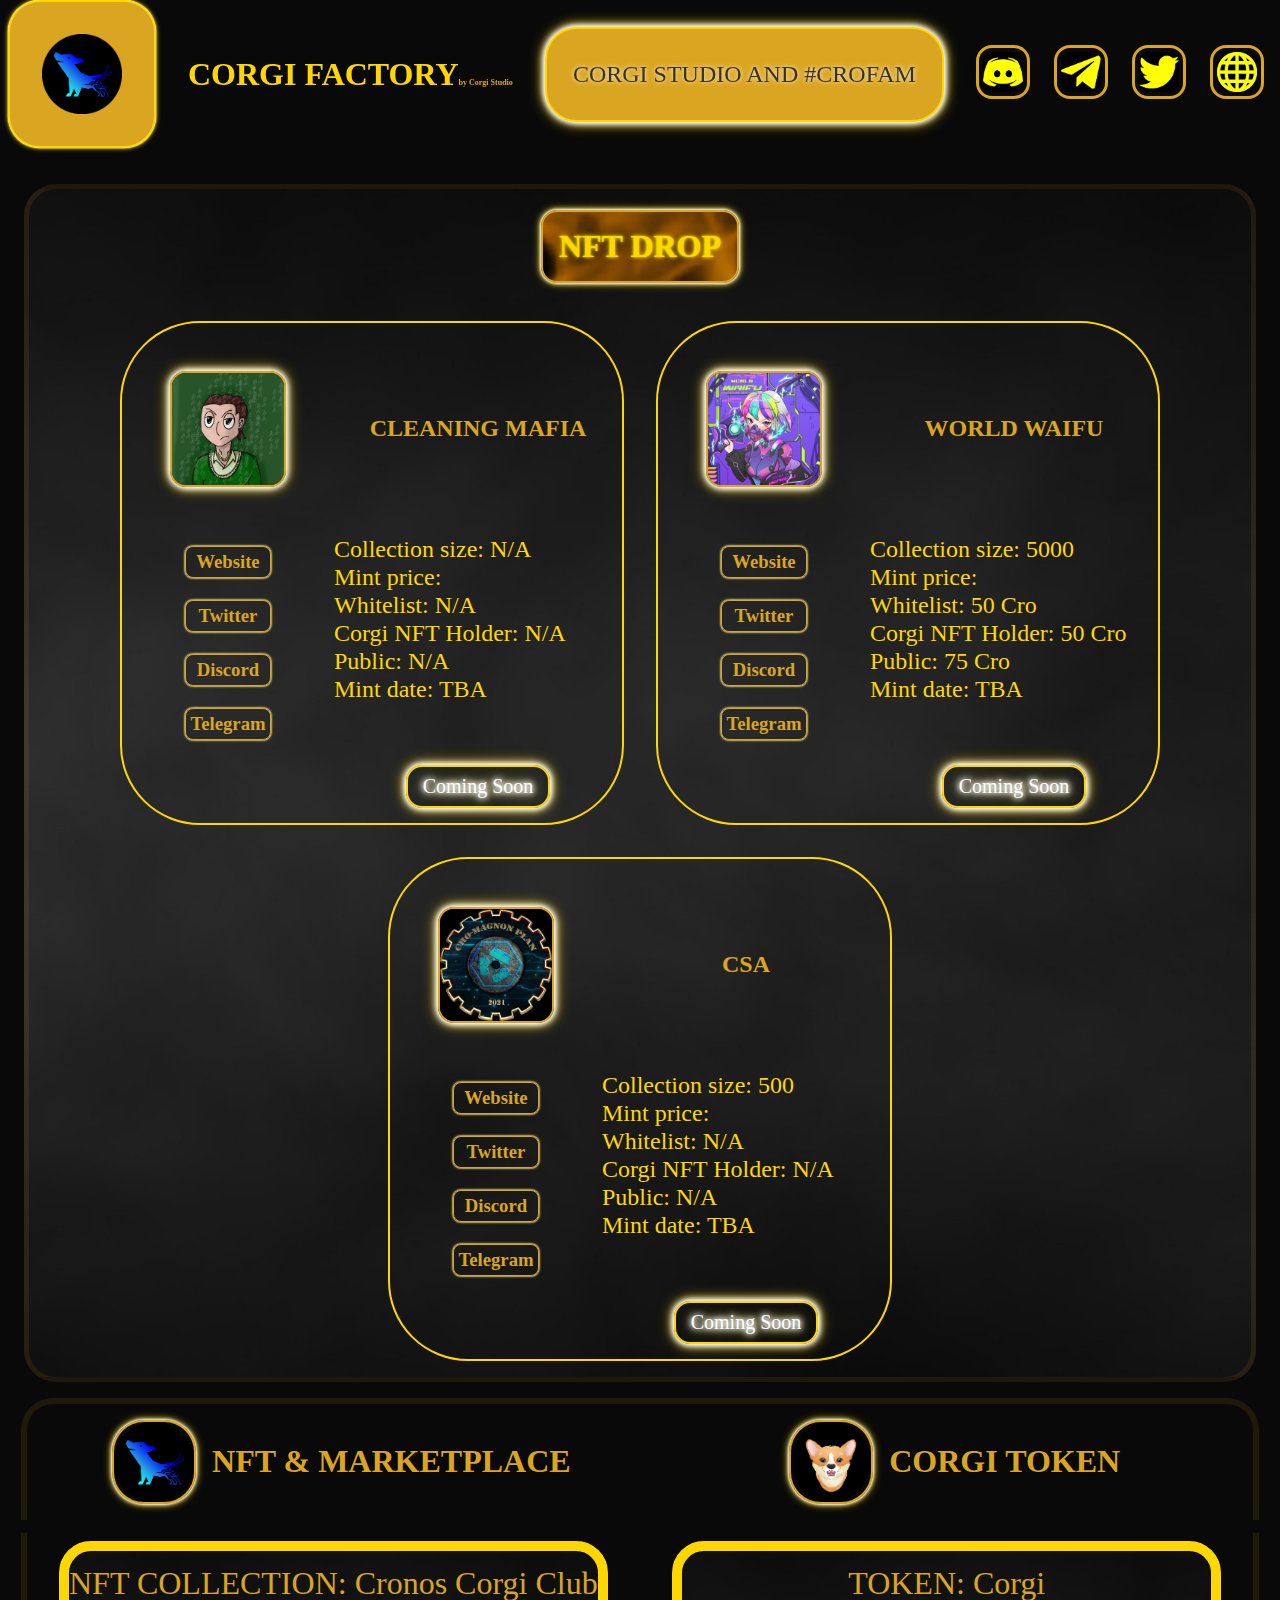
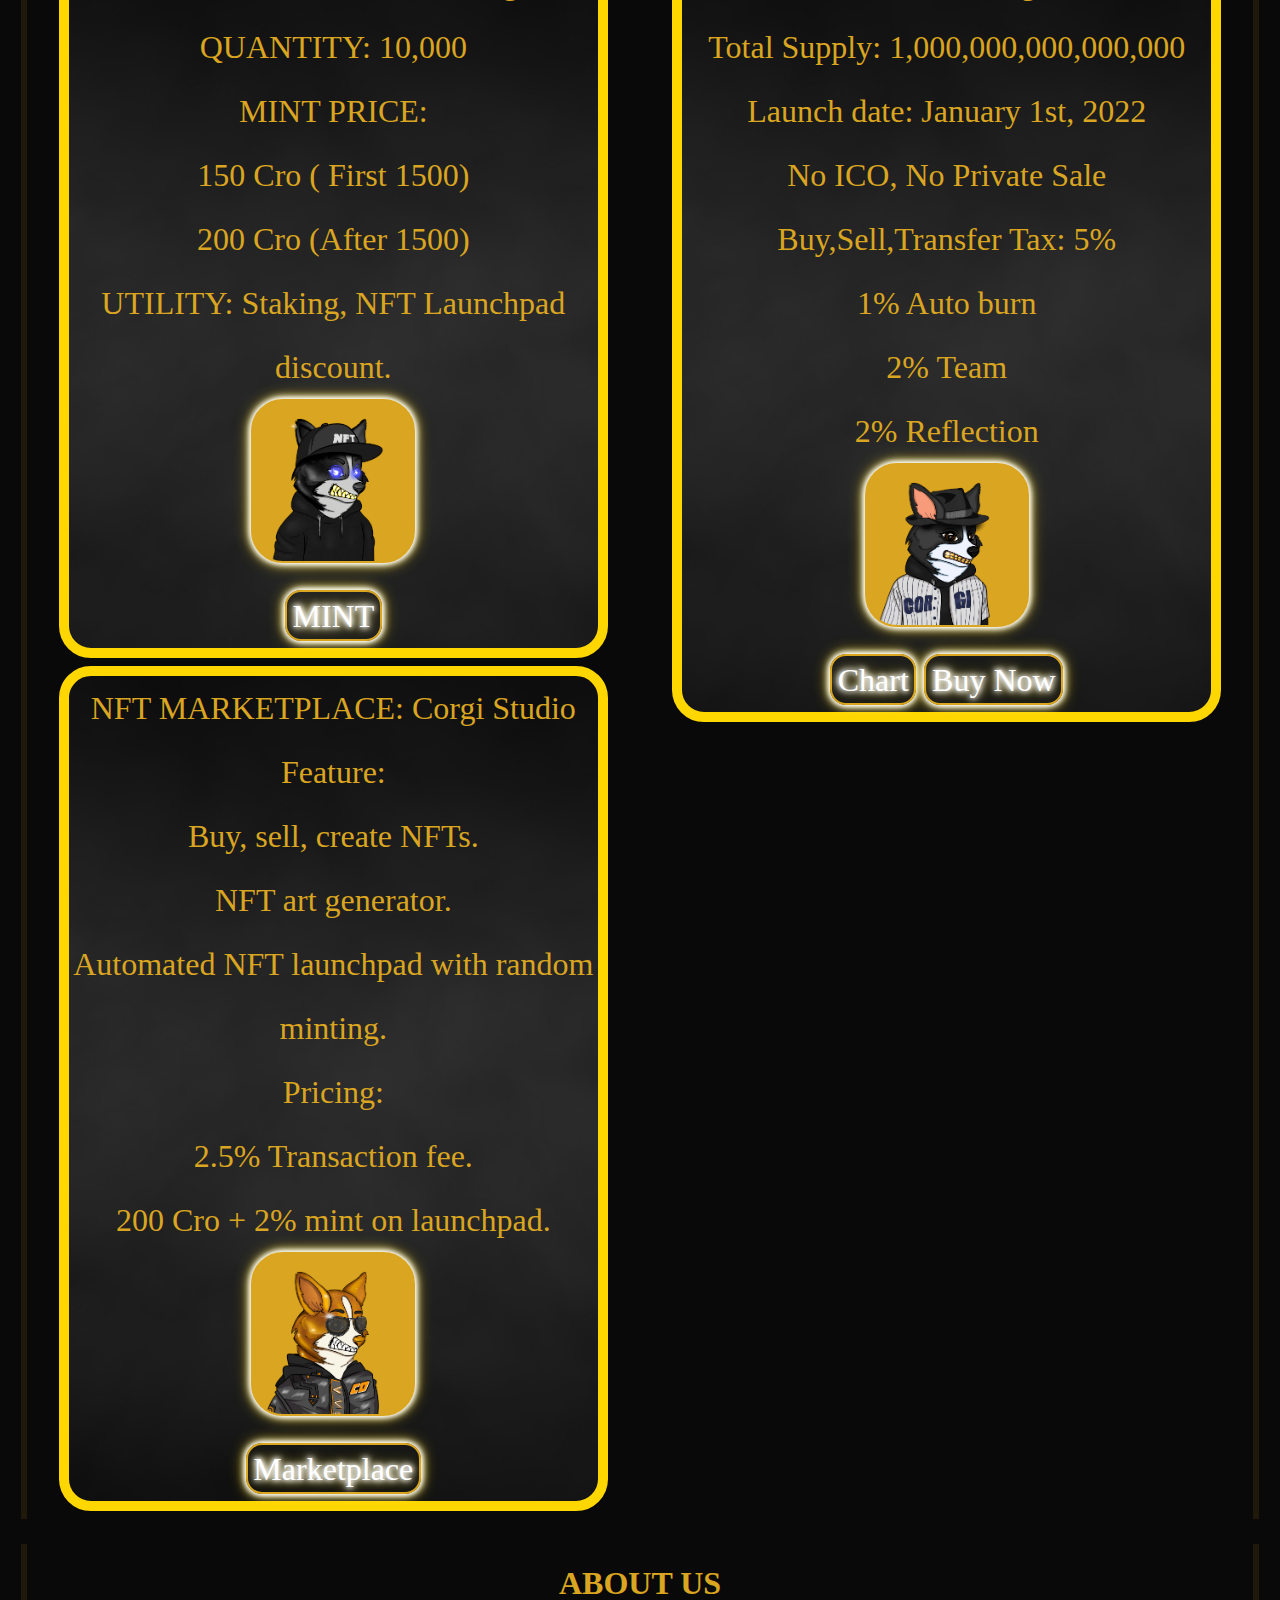
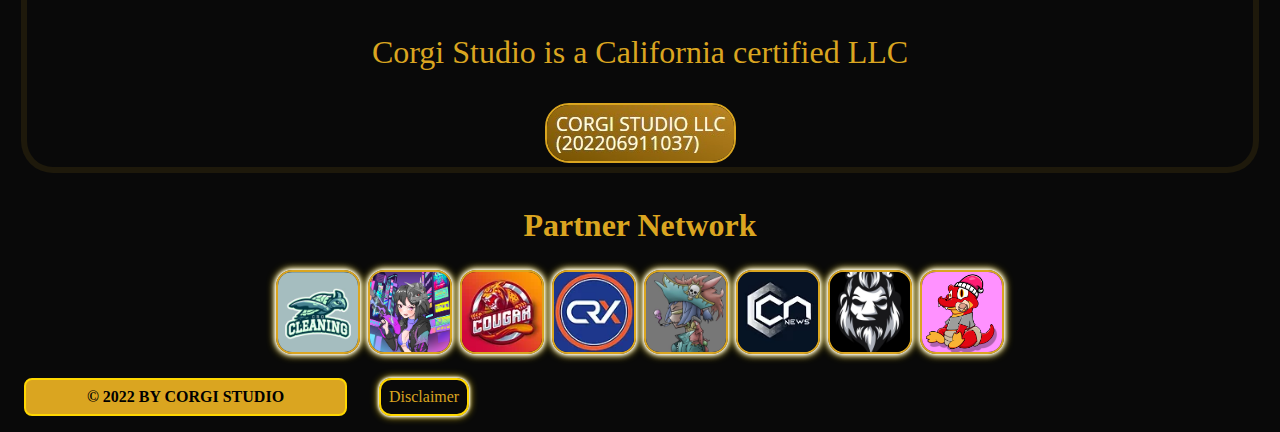
==== index.html @ fde565ac "deploy corgi website" ====
<!DOCTYPE html>
<html lang="en">
<head>
    <meta charset="UTF-8">
    <meta http-equiv="X-UA-Compatible" content="IE=edge">
    <meta name="viewport" content="width=device-width, initial-scale=1.0">
    <title>Corgi Factory</title>
    <link href="./resources/css/main.css" type="text/css" rel="stylesheet">
    <link href="./resources/css/header.css" type="text/css" rel="stylesheet">
    <link href="./resources/css/body.css" type="text/css" rel="stylesheet">
    <link href="./resources/css/footer.css" type="text/css" rel="stylesheet">
</head>
<body>
    <header>
        <img class="logo" src="./resources/img/logo.png" alt="logo">
        <h1>CORGI FACTORY<span>by Corgi Studio</span></h1>
        <div>
            <p class="nav">CORGI STUDIO AND #CROFAM</p>
        </div>
        <a href="https://discord.com/invite/vKQ5Q6EMuM" target="_blank"><img class="social" src="./resources/img/discord.png" alt="discord"></a>
        <a href="https://t.me/corgitokencronos" target="_blank"><img class="social" src="./resources/img/telegram.png" alt="telegram"></a>
        <a href="https://twitter.com/CronosCorgi" target="_blank"><img class="social" src="./resources/img/twitter.png" alt="twitter"></a>
        <a href="https://corgistudio.io/" target="_blank"><img class="social" src="./resources/img/website.png" alt="website"></a>
    </header>
    <main>
        <div class="nftdrop" id="nftdrop">
                <section>
                    <h1>NFT DROP</h1>
                </section>
                <div>
                    <img src="./resources/img/croclean.jpg" alt="croclean">
                    <h2>CLEANING MAFIA</h2>
                    <h3><a href="http://www.cleanmafia.net/" target="_blank">Website</a>
                        <a href="https://twitter.com/CroCleaning" target="_blank">Twitter</a>
                        <a href="https://discord.com/invite/vKQ5Q6EMuM" target="_blank">Discord</a>
                        <a href="https://t.me/Crocleanchat" target="_blank">Telegram</a>
                    </h3>
                    <p>
                        Collection size: N/A<br>
                        Mint price:<br>
                        Whitelist: N/A<br>
                        Corgi NFT Holder: N/A<br>
                        Public: N/A<br>
                        Mint date: TBA
                    </p>
                    <a class="mint" href="#" target="_blank">Coming Soon</a>
                </div>
                <div>
                    <img src="./resources/img/waifu.png" alt="waifu">
                    <h2>WORLD WAIFU</h2>
                    <h3><a href="http://worldwaifu.art/" target="_blank">Website</a>
                        <a href="https://twitter.com/sexycyberwaifu" target="_blank">Twitter</a>
                        <a href="https://discord.com/invite/z9kyg8VaXE" target="_blank">Discord</a>
                        <a href="#" target="_blank">Telegram</a>
                    </h3>
                    <p>
                        Collection size: 5000<br>
                        Mint price:<br>
                        Whitelist: 50 Cro<br>
                        Corgi NFT Holder: 50 Cro<br>
                        Public: 75 Cro<br>
                        Mint date: TBA
                    </p>
                    <a class="mint" href="#" target="_blank">Coming Soon</a>
                </div>
                <div>
                    <img src="./resources/img/CSA.jpg" alt="CSA">
                    <h2>CSA</h2>
                    <h3><a href="https://www.csacrypto.com/" target="_blank">Website</a>
                        <a href="https://twitter.com/thecronosapiens" target="_blank">Twitter</a>
                        <a href="https://discord.gg/aE6ShWBQdU" target="_blank">Discord</a>
                        <a href="#" target="_blank">Telegram</a>
                    </h3>
                    <p>
                        Collection size: 500<br>
                        Mint price:<br>
                        Whitelist: N/A<br>
                        Corgi NFT Holder: N/A<br>
                        Public: N/A<br>
                        Mint date: TBA
                    </p>
                    <a class="mint" href="#" target="_blank">Coming Soon</a>
                </div>
        </div>

        <div class="corgi">
            <div>
                <img src="./resources/img/logo.png" alt="marketlogo">
                <h1>NFT & MARKETPLACE</h1>
            </div>
            <div>
                <img src="./resources/img/tokenlogo.png" alt="coinlogo">
                <h1>CORGI TOKEN</h1>
            </div>
        </div>

        <div class="corgi2">
            <div class="market">
                <p>NFT COLLECTION: Cronos Corgi Club<br>
                    QUANTITY: 10,000<br>
                    MINT PRICE:<br>
                    150 Cro ( First 1500)<br>
                    200 Cro (After 1500)<br>
                    UTILITY: Staking, NFT Launchpad discount.<br>
                    <img src="./resources/img/corgi.png" alt="Corgi NFT"><br>
                    <a href="https://corgistudio.io/mint" target="_blank">MINT</a></p>
                <p>NFT MARKETPLACE: Corgi Studio<br>
                    Feature:<br>
                    Buy, sell, create NFTs.<br>
                    NFT art generator.<br>
                    Automated NFT launchpad with random minting.<br>
                    Pricing:<br>
                    2.5% Transaction fee.<br>
                    200 Cro  + 2% mint on launchpad.<br>
                    <img src="./resources/img/corgi2.png" alt="corgi nft"><br>
                    <a href="https://corgistudio.io/" target="_blank">Marketplace</a>
                </p>
            </div>
            <div class="token">
                <p>TOKEN: Corgi<br>
                    Total Supply: 1,000,000,000,000,000<br>
                    Launch date: January 1st, 2022<br>
                    No ICO, No Private Sale<br>
                    Buy,Sell,Transfer Tax: 5%<br>
                    1% Auto burn<br>
                    2% Team<br>
                    2% Reflection<br>
                    <img src="./resources/img/corgi3.png" alt="corgi nft"><br>
                    <a href="https://dexscreener.com/cronos/0xafcad2fa6ed56c7e3e8994f9d96b7cd4e625c599" target="_blank">Chart</a>
                    <a href="https://app.cronaswap.org/swap?outputCurrency=0xcc6e924721f75af3a8f8282216569276f3f2a104" target="_blank">Buy Now</a>
                    </p>
            </div>
        </div>
        <div class="corgi3">
            <h1>ABOUT US</h1>
            <p>Corgi Studio is a California certified LLC</p>
            <img src="./resources/img/corgillc.png" alt="corgi llc">
        </div>

        <div class="partners">
            <h1>Partner Network</h1>
            <div>
                <a href="http://www.cleanmafia.net/" target="_blank"><img src="./resources/img/partners/croclean.jpg" alt="croclean logo"></a>
                <a href="http://worldwaifu.art/" target="_blank"><img src="./resources/img/partners/waifu.png" alt="world waifu logo"></a>
                <a href="https://cronosapp.cougarswap.io/" target="_blank"><img src="./resources/img/partners/cougar.png" alt="cougar logo"></a>
                <a href="https://crodex.app/" target="_blank"><img src="./resources/img/partners/crodex.png" alt="crodex logo"></a>
                <a href="https://cronosphere.org/wp/" target="_blank"><img src="./resources/img/partners/cronosphere.jpg" alt="cronosphere logo"></a>
                <a href="https://cronosphere.org/wp/" target="_blank"><img src="./resources/img/partners/cronoschainnews.jpg" alt="cronoschainnews logo"></a>
                <a href="https://www.csacrypto.com/" target="_blank"><img src="./resources/img/partners/CSA.jpg" alt="CSA logo"></a>
                <a href="https://www.babycrogemint.com/" target="_blank"><img src="./resources/img/partners/babycroge.png" alt="Baby Croge logo"></a>
            </div>
        </div>
        <footer>
            <h4>© 2022 BY CORGI STUDIO</h4>
            <div>
                <a href="disclaimer.html">Disclaimer</a>
            </div>
        </footer>
    </main>
</body>
</html>
---- resources/css/main.css ----
/* Universal Style */
body {
    font-size: 16px;
    color: white;
    display: flex;
    flex-wrap: wrap;
    font-family: Georgia, 'Times New Roman', Times, serif;
    background-color: rgba(0, 0, 0, 0.966);
}

main{
    position: relative;
    top: 10rem;
    width: 100%;
    height: 100%;
    display: flex;
    flex-wrap: wrap;
}

@media only screen and (max-width: 1200px){
    main {
        position: relative;
        top: 7rem;
    }
}

@media only screen and (max-width: 650px){
    main {
        position: relative;
        top: 5rem;
    }
}
---- resources/css/header.css ----
/* Header Style */
header {
    display: flex;
    position:fixed;
    top: 0;
    align-items: center;
    width: 100%;
    z-index: 100;
}

header .logo {
    height: 5rem;
    width: 5rem;
    padding: 2rem;
    margin-right: 2rem;
    border: 2px gold solid;
    border-radius: 2rem;
    background-color: goldenrod;
    box-shadow: 0 0 1px white, 0 0 2px white, 0 0 5px gold;
}
header h1{
    color: gold;
    align-items: center;
    margin-right: 2rem;
}
header h1 span {
    font-size: 0.5rem;
    color: goldenrod;
}

header div {
    font-size: 1.5rem;
    padding: 0 0.5rem;
    border: 2px gold solid;
    border-radius: 2rem;
    background-color: goldenrod;
    flex-grow: 1;
    text-align: center;
    margin-right: 2rem;
    box-shadow: 0 0 5px white, 0 0 7px white, 0 0 10px white, 0 0 15px gold;
}

.social {
    height: 2.5rem;
    width: 2.5rem;
    margin-right: 1.5rem;
    border: 3px goldenrod solid;
    border-radius: 1rem;
    padding: 0.25rem;
}

.social:hover{
    box-shadow: 0 0 5px white, 0 0 7px white, 0 0 10px white, 0 0 15px gold;
}

.nav {
    text-decoration: none;
    padding: 0.5rem 0.5rem;
    border-radius: 1rem;
    color:rgba(0, 0, 0, 0.75);
    text-shadow: 0 0 5px white;
}

@media only screen and (max-width: 1200px){
    header .logo {
        width: 3.5rem;
        height: 3.5rem;
        padding: 1.5rem;
        margin-right: 1.5rem;
    }

    header h1 {
        font-size: 1.25rem;
        margin-right: 1.25rem;
    }

    header div {
        font-size: 0.75rem;
        border-radius: 1rem;
        margin-right: 1.25rem;
    }

    .social {
        height: 1.75rem;
        width: 1.75rem;
        margin-right: 0.75rem;
        border-radius: 0.75rem;
        box-shadow: 0 0 2px white, 0 0 3px white, 0 0 5px white, 0 0 8px gold;
    }
}

@media only screen and (max-width: 650px){
    header .logo {
        width: 2.5rem;
        height: 2.5rem;
        padding: 1rem;
        border-radius: 1rem;
        margin-right: 0.75rem;
    }

    header h1 {
        font-size: 0.75rem;
        margin-right: 0.25rem;
    }

    header div {
        font-size: 0.5rem;
        border-radius: 0.75rem;
        margin-right: 0.25rem;
        font-weight: 700;
        padding: 0;
    
    }

    .social {
        height: 1rem;
        width: 1rem;
        margin-right: 0.5rem;
        border-radius: 0.5rem;
    }
    
}
---- resources/css/body.css ----
/* Body Style */
.corgi {
    width:98%;
    height: 100%;
    border: 6px rgba(218, 165, 32, 0.1) solid;
    margin: 0 1%;
    border-radius: 2rem;
    display:grid;
    grid-template-columns: 1fr 1fr;
    border-bottom: transparent;
    border-bottom-left-radius: 0;
    border-bottom-right-radius: 0;
}

.corgi div {
    display: flex;
    justify-content: center;
    align-items: center;
}
.corgi img {
    height: 5rem;
    width: 5rem;
    border: 2px goldenrod solid;
    margin: 1rem;
    border-radius: 2rem;
    box-shadow: 0 0 2px white, 0 0 3px white, 0 0 5px white, 0 0 8px gold;
}

.corgi h1 {
    color: goldenrod;
}

.corgi2 {
    width:98%;
    height: 100%;
    border: 6px rgba(218, 165, 32, 0.1) solid;
    margin: 1% 1%;
    border-top: transparent;
    border-bottom: transparent;
    display: grid;
    grid-template-columns: 1fr 1fr;
}

.market {
    grid-column: 1 / 2;
}
.token {
    grid-column: 2 / 3;
}

.market p, .token p{
    font-size: 2rem;
    color: goldenrod;
    text-align: center;
    line-height: 4rem;
    border: 10px gold solid;
    border-radius: 2rem;
    margin: 0.5rem 2rem;
    background-image: url(../img/smoke-background.jpg);
}

.market p a, .token p a {
    text-decoration: none;
    color: white;
    border: 2px goldenrod solid;
    padding: 0.35rem;
    border-radius: 1rem;
    box-shadow: 0 0 5px white, 0 0 7px white, 0 0 10px white, 0 0 15px gold;
    text-shadow: 0 0 5px white, 0 0 7px white, 0 0 10px white, 0 0 15px gold;
}
.market p img, .token p img  {
    width: 10rem;
    height: 10rem;
    border: 2px goldenrod solid;
    border-radius: 2rem;
    background-color: goldenrod;
    box-shadow: 0 0 5px white, 0 0 7px white, 0 0 10px white, 0 0 15px gold;
}

.corgi3 {
    width:98%;
    height: 100%;
    border: 6px rgba(218, 165, 32, 0.1) solid;
    margin: 1% 1%;
    border-top: transparent;
    border-bottom-left-radius: 2rem;
    border-bottom-right-radius: 2rem;
    text-align: center;
    color: goldenrod;
}

.corgi3 p {
    font-size: 2rem;
}

.corgi3 img {
    border: 2px goldenrod solid;
    border-radius: 1.5rem;
}
/* NFT drop section */

.nftdrop {
    width: 100%;
    border: 5px rgba(218, 165, 32, 0.1) solid;
    border-radius: 2rem;
    margin: 1rem;
    display: flex;
    flex-wrap: wrap;
    justify-content: center;
    background-image: url(../img/smoke-background.jpg);
    background-size: cover;
    background-position: center;
    background-repeat: no-repeat;
}

.nftdrop h1 {
    background-image: url(../img/nftdrop.png);
    padding: 1rem;
    color: gold;
    text-shadow: 0 0 2px rgba(255, 255, 0, 0.774), 0 0 4px rgba(255, 255, 0, 0.87);
    border: 2px goldenrod solid;
    border-radius: 1rem;
    box-shadow: 0 0 2px white, 0 0 3px white, 0 0 5px white, 0 0 8px gold;
}

.nftdrop section {
    width: 100%;
    display: flex;
    justify-content: center;
}
.nftdrop div {
    width: 30%;
    min-width: 500px;
    height: 500px;
    border: 2px gold solid;
    text-align: center;
    border-radius: 5rem;
    margin: 1rem;
    display: grid;
    grid-template: 1fr 1fr 1fr/ 1fr 2fr;
    align-items: center;
}

.nftdrop div img{
    width: 7rem;
    height: 7rem;
    margin: 3rem;
    grid-area: 1 / 1 / 2 / 2;
    border: 2px goldenrod solid;
    border-radius: 1rem;
    box-shadow: 0 0 5px white, 0 0 7px white, 0 0 10px white, 0 0 15px gold;
}

.nftdrop div h2 {
    color:goldenrod;
    grid-area: 1 / 2 / 2 / 3;
}

.nftdrop div h3{
    width: 100%;
    height: 100%;
    grid-area: 2 / 1 / 3 / 2;
    display: grid;
    grid-template-rows: 1fr 1fr 1fr 1fr;
    align-items:center;
    justify-content: center;
    
}

.nftdrop div h3 a {
    text-decoration: none;
    color: goldenrod;
    border: 1px goldenrod solid;
    padding: 0.25rem;
    border-radius: 0.5rem;
    box-shadow: 0 0 1px white, 0 0 2px white, 0 0 3px gold;
}

.nftdrop div p {
    width: 100%;
    height: 100%;
    grid-area: 2 / 2 / 3 / 3;
    color: gold;
    line-height: 1.75rem;
    font-size: 1.5rem;
    text-align: left;
}

.mint {
    grid-area: 3 / 2 / 4 / 3;
    text-decoration: none;
    color: white;
    border: 2px gold solid;
    margin: 0 4.5rem;
    padding: 0.5rem;
    border-radius: 1rem;
    font-size: 1.25rem;
    box-shadow: 0 0 5px white, 0 0 7px white, 0 0 10px white, 0 0 15px gold;
    text-shadow: 0 0 5px white, 0 0 7px white, 0 0 10px white, 0 0 15px gold;
}

/* Partner section style */
.partners {
    width: 75%;
    height: 100%;
    margin: 0 auto;
    display: block;
}

.partners h1 {
    text-align: center;
    color: goldenrod;
}

.partners div {
    width:100%;
    height: 100%;
    display: flex;
    flex-wrap: wrap;
    justify-content: center;
}

.partners div a img {
    width: 5rem;
    height: 5rem;
    border: 2px goldenrod solid;
    border-radius: 1rem;
    margin: 0.25rem;
    box-shadow: 0 0 2px white, 0 0 5px white, 0 0 7px white, 0 0 10px gold;
}

/* Disclaimer */
.disclaimer {
    width: 100%;
    height: 100%;
    margin: 1rem;
    border: 5px goldenrod solid;
    display: block;
    text-align: center;
    border-radius: 2rem;
    background-image: url(../img/smoke-background.jpg);
    background-repeat: no-repeat;
    background-size: cover;
}

.disclaimer h1 {
    color: gold;
}

.disclaimer div {
    text-align: left;
    margin: 4rem;
    color: goldenrod;
}

.navigation {
    width: 100%;
    display: flex;
    justify-content: center;
}

.navigation a {
    text-decoration: none;
    font-size: 1.25rem;
    color: goldenrod;
    border: 2px goldenrod solid;
    border-radius: 1rem;
    padding: 0.5rem;
    margin: 1rem;
}

/* Resize style */
@media only screen and (max-width: 1200px){
    .corgi{
        border: 4px rgba(218, 165, 32, 0.1) solid;
        border-bottom: transparent;
        margin: 0 0.75%
    }

    .corgi img {
        height: 3.5rem;
        width: 3.5rem;
        margin: 0.5rem;
        border-radius: 0.75rem;
    }

    .corgi h1 {
        font-size: 1rem;
    }

    .corgi2 {
        border: 4px rgba(218, 165, 32, 0.1) solid;
        border-bottom: transparent;
        border-top: transparent;
        margin: 0.75% 0.75%;
    }

    .market p, .token p{
        font-size: 0.75rem;
        line-height: 1.25rem;
        font-weight: 700;
        border: 5px gold solid;
        border-radius: 1.75rem;
        margin: 0.5rem 0.75rem;
    }
    .market p a, .token p a {
        color: white;
        background-color: transparent;
        box-shadow: 0 0 5px white, 0 0 7px white, 0 0 10px white, 0 0 15px gold;
        text-shadow: 0 0 5px white, 0 0 7px white, 0 0 10px white, 0 0 15px gold;
        padding: 0.25rem;
        border-radius: 0.4rem;
        font-size: 0.75rem;
    }
    .market p img, .token p img {
        width: 5rem;
        height: 5rem;
        border-radius: 1.5rem;
    
    }
    .corgi3{
        border: 4px rgba(218, 165, 32, 0.1) solid;
        border-top: transparent;
        margin: 0.5% 0.75%
    }
    .corgi3 p {
        font-size: 0.75rem;
        font-weight: 700;
    }
    
    .corgi3 img {
        width: 100px;
        border: 2px goldenrod solid;
        border-radius: 0.5rem;
    }

    .corgi3 h1{
        font-size: 1rem;
    }
    /* NFT drop section */
    .nftdrop {
        width: 100%;
        border: 4px rgba(218, 165, 32, 0.1) solid;
        border-radius: 1.75rem;
        margin: 0.75%;
        margin-bottom: 1%;
    }
    .nftdrop h1 {
        padding: 0.75rem;
        font-size: 1.25rem;
    }

    .nftdrop div {
        width: 30%;
        min-width: 390px;
        height: 390px;
        border-radius: 3rem;
        margin: 0.5rem;
    }

    .nftdrop div img{
        width: 5rem;
        height: 5rem;
        margin: 2rem;
        border-radius: 0.75rem;
    }
    .nftdrop div h2 {
        font-size: 1rem;
    }
    .nftdrop div h3 a {
        text-decoration: none;
        border: 1px goldenrod solid;
        padding: 0.1rem;
        border-radius: 0.25rem;
        font-size: 0.85rem;
    }
    .nftdrop div p {
        width: 100%;
        height: 100%;
        grid-area: 2 / 2 / 3 / 3;
        color: gold;
        line-height: 1.5rem;
        font-size: 0.75rem;
        text-align: left;
        font-weight: 700;
    }

    .mint {
        padding: 0.25rem;
        border-radius: 0.6rem;
        font-size: 1rem;
    }
    .partners h1 {
        font-size: 1.25rem;
    }
    .partners div a img {
        width: 3.5rem;
        height: 3.5rem;
        border-radius: 0.75rem;
        margin: 0.25rem;
        box-shadow: 0 0 1px white, 0 0 3px white, 0 0 5px white, 0 0 8px gold;
    }
    /*disclaimer */
    .disclaimer {
        width: 100%;
        height: 100%;
        margin: 0.75rem;
        border: 4px goldenrod solid;
        border-radius: 1.75rem;
    }
    
    .disclaimer h1 {
        font-size: 1.25rem;
    }
    
    .disclaimer div {
        margin: 1rem;
    }
    .disclaimer div h2{
        font-size: 1.25rem;
    }
    .disclaimer div p {
        font-size: 0.9rem;
    }
    .navigation a {
        font-size: 1rem;
        border-radius: 0.75rem;
        padding: 0.25rem;
        margin: 0.5rem
    }
}

@media only screen and (max-width: 650px){
    .corgi{
        border: 3px rgba(218, 165, 32, 0.1) solid;
        border-bottom: transparent;
        margin: 0.25rem 0;
    }

    .corgi img {
        height: 2.75rem;
        width: 2.75rem;
        margin: 0.25rem 0.5rem;
        border-radius: 0.75rem;
    }

    .corgi h1 {
        font-size: 0.8rem;
    }

    .corgi2 {
        border: 3px rgba(218, 165, 32, 0.1) solid;
        margin: 0.25rem 0;
        border-top: transparent;
        border-bottom: transparent;
    }

    .market p, .token p{
        font-size: 0.7rem;
        line-height: 1rem;
        font-weight: 700;
        border: 2px gold solid;
        border-radius: 1.75rem;
        margin: 0.25rem;
        padding: 0.5rem;
    }
    .market p a, .token p a {
        color: white;
        background-color: transparent;
        box-shadow: 0 0 5px white, 0 0 7px white, 0 0 10px white, 0 0 15px gold;
        text-shadow: 0 0 5px white, 0 0 7px white, 0 0 10px white, 0 0 15px gold;
        padding: 0.25rem;
        border-radius: 0.4rem;
        font-size: 0.65rem;
    }
    .market p img, .token p img {
        width: 4rem;
        height: 4rem;
        border-radius: 1rem;
    
    }
    .corgi3{
        border: 3px rgba(218, 165, 32, 0.1) solid;
        border-top: transparent;
        margin: 0;
    }
    .corgi3 p {
        font-size: 0.6rem;
        font-weight: 700;
    }
    
    .corgi3 img {
        width: 95px;
        border: 2px goldenrod solid;
        border-radius: 0.5rem;
    }

    .corgi3 h1{
        font-size: 0.8rem;
    }
    /* NFT drop section */
    .nftdrop {
        width: 100%;
        border: 3px rgba(218, 165, 32, 0.1) solid;
        border-radius: 1.75rem;
        margin: 0.5%;
        margin-bottom: 1%;
    }
    .nftdrop h1 {
        padding: 0.5rem;
        font-size: 1rem;
        border-radius: 0.75rem;
    }

    .nftdrop div {
        width: 30%;
        min-width: 300px;
        height: 300px;
        border-radius: 2rem;
        margin: 0.25rem;
    }

    .nftdrop div img{
        width: 3.5rem;
        height: 3.5rem;
        margin: 1.25rem;
        border-radius: 0.5rem;
    }
    .nftdrop div h2 {
        font-size: 0.8rem;
    }
    .nftdrop div h3 a {
        text-decoration: none;
        border: 1px goldenrod solid;
        padding: 0.1rem;
        border-radius: 0.25rem;
        font-size: 0.75rem;
    }
    .nftdrop div p {
        width: 100%;
        height: 100%;
        grid-area: 2 / 2 / 3 / 3;
        color: gold;
        line-height: 1.25rem;
        font-size: 0.7rem;
        text-align: left;
        font-weight: 700;
    }

    .mint {
        padding: 0.25rem;
        border-radius: 0.5rem;
        font-size: 0.8rem;
    }
    .partners {
        width: 85%;
    }
    .partners h1 {
        font-size: 1rem;
    }
    .partners div a img {
        width: 3rem;
        height: 3rem;
        border-radius: 0.5rem;
        margin: 0.25rem;
        box-shadow: 0 0 1px white, 0 0 3px white, 0 0 5px white, 0 0 8px gold;
    }
    /*disclaimer */
    .disclaimer {
        width: 100%;
        height: 100%;
        margin: 0.75rem;
        border: 3px goldenrod solid;
        border-radius: 1.75rem;
    }
    
    .disclaimer h1 {
        font-size: 1.25rem;
    }
    
    .disclaimer div {
        margin: 1rem;
    }
    .disclaimer div h2{
        font-size: 1.25rem;
    }
    .disclaimer div p {
        font-size: 0.9rem;
    }
    .navigation a {
        font-size: 1rem;
        border-radius: 0.75rem;
        padding: 0.25rem;
        margin: 0.5rem
    }
}
---- resources/css/footer.css ----
footer {
    width: 100%;
    text-align: center;
    display: flex;
    align-items: center;
}

footer h4 {
    width: 25%;
    border: 2px gold solid;
    margin: 1rem 1rem;
    background-color: goldenrod;
    border-radius: 0.5rem;
    padding: 0.5rem;
    color: black;
}

footer div {
    width: 75%;
    display: flex;
    justify-content: flex-start;
}

footer div a {
    border: 2px gold solid;
    margin: 1rem 1rem;
    border-radius: 0.75rem;
    padding: 0.5rem;
    color: goldenrod;
    text-decoration: none;
    box-shadow: 0 0 2px white, 0 0 3px white, 0 0 5px white, 0 0 8px gold;
}

@media only screen and (max-width: 1200px){
    footer h4 {
        width: 25%;
        border: 1px gold solid;
        margin: 0.75rem 0.5rem;
        border-radius: 0.5rem;
        padding: 0.25rem;
        color: black;
        font-size: 0.75rem;
    }
    
    footer div a {
        border: 1px gold solid;
        margin: 0.75rem 0.5rem;
        border-radius: 0.5rem;
        padding: 0.25rem;
        font-size: 0.7rem;
    }

}
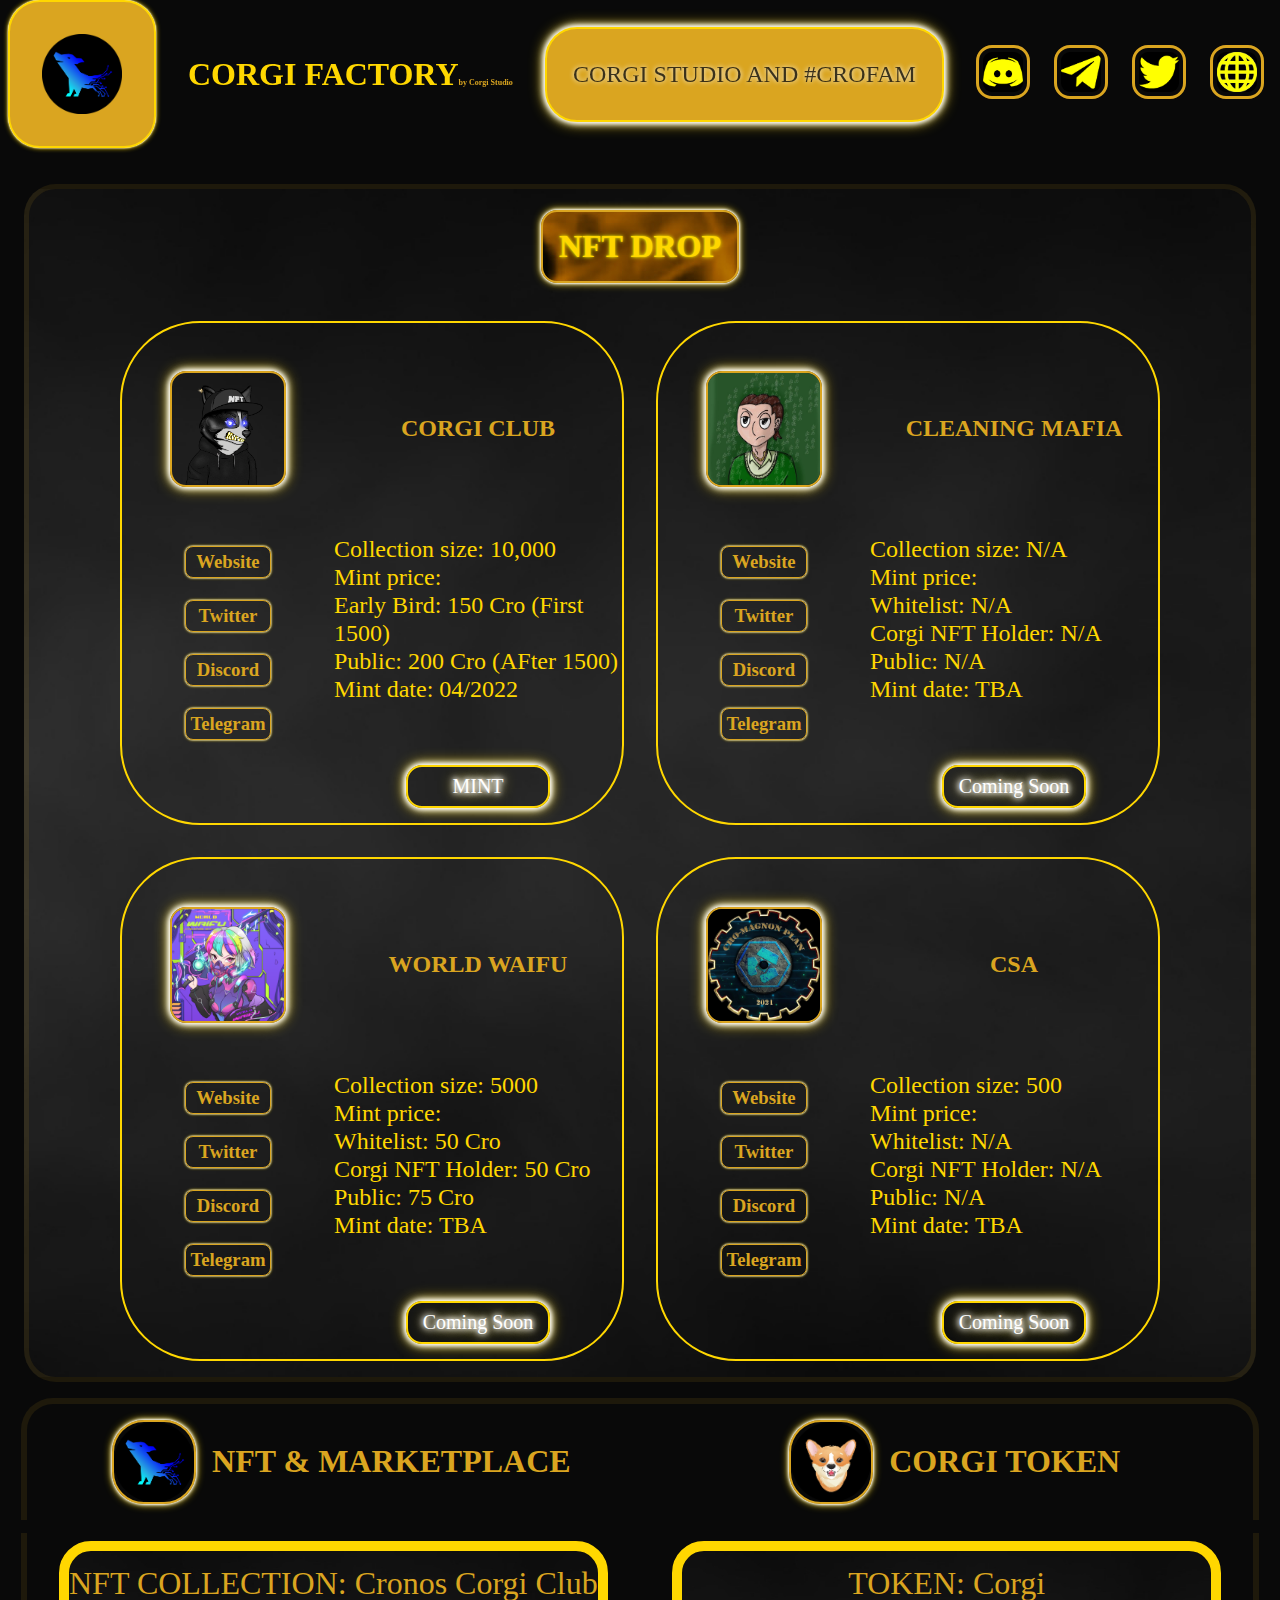
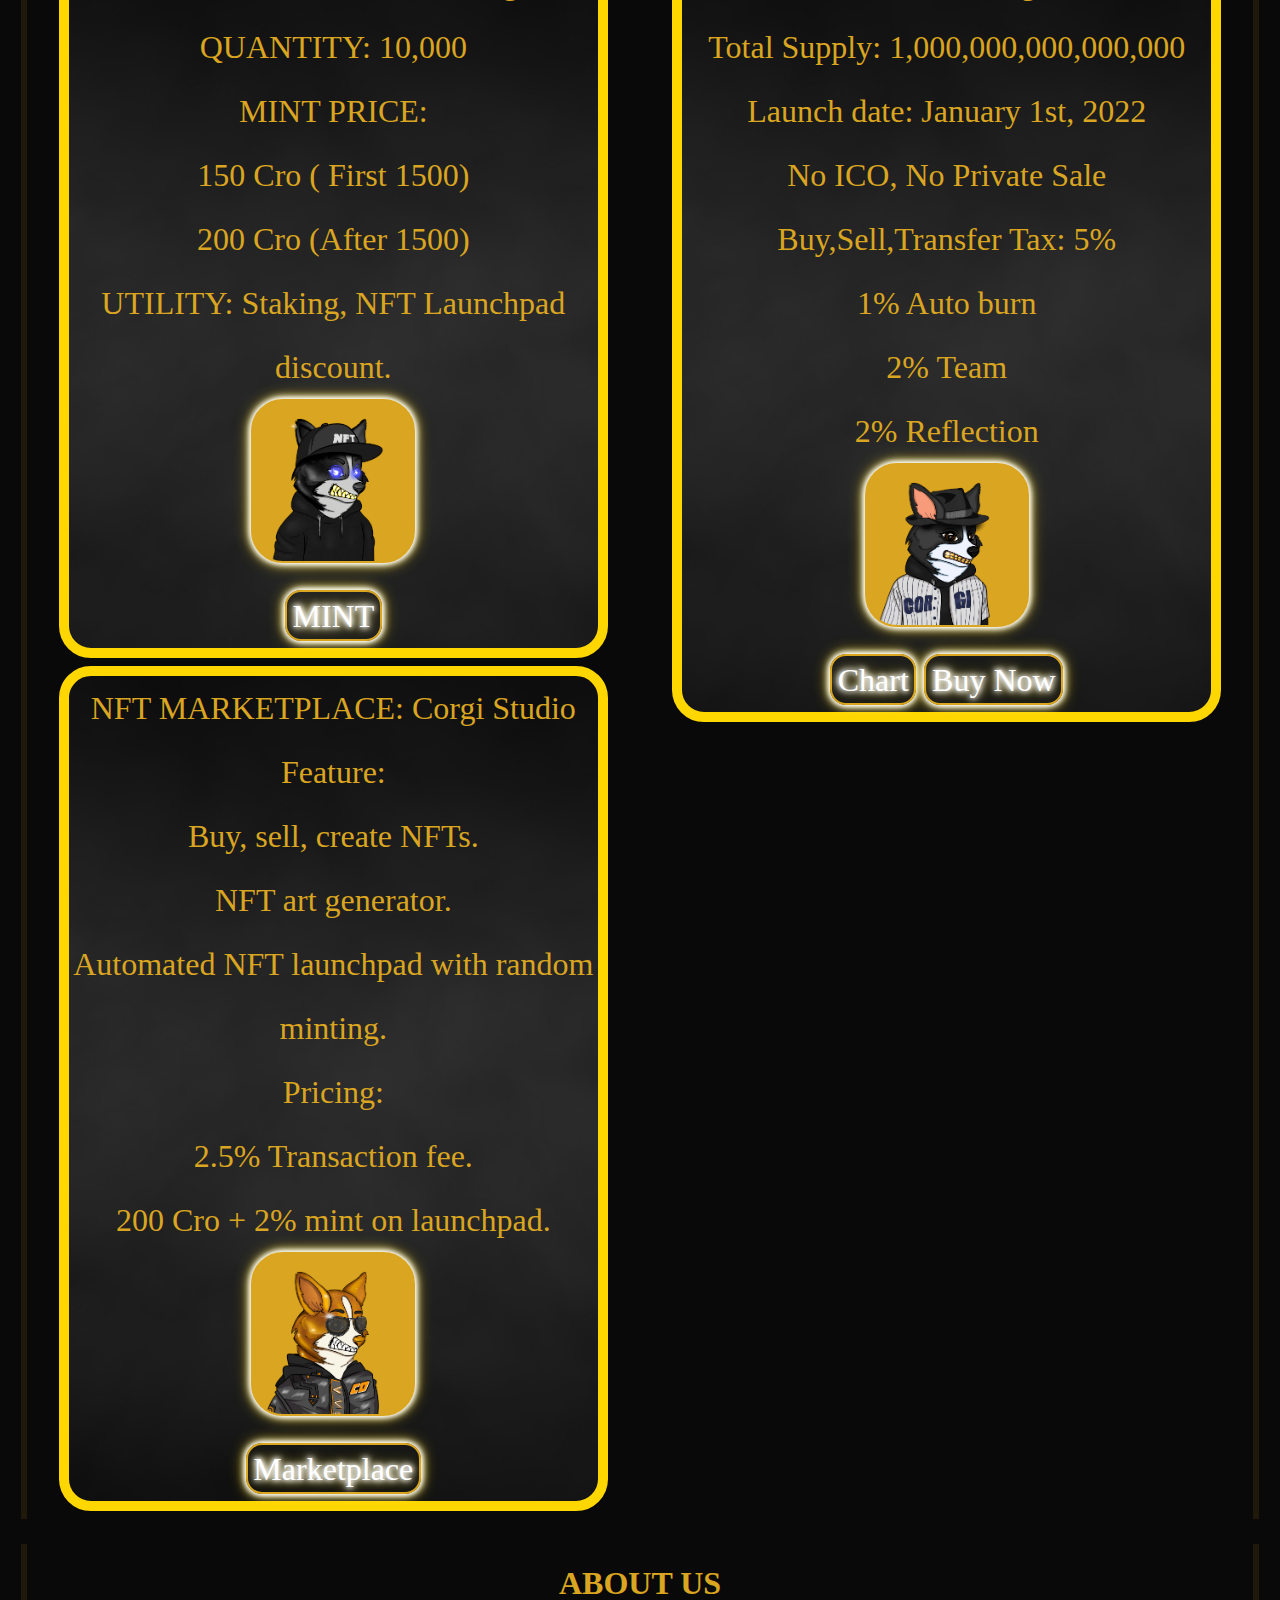
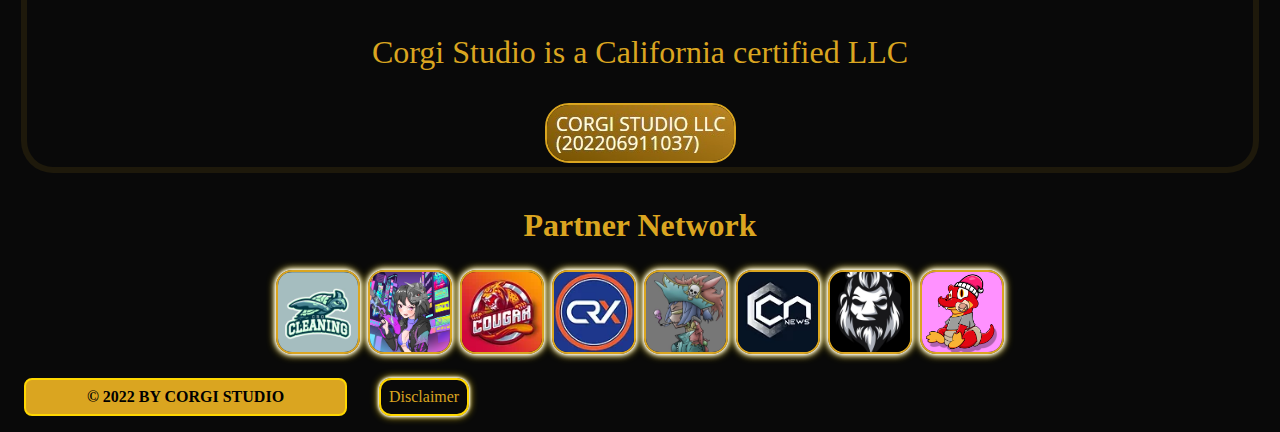
==== commit fc337258: "Update corgi drop section" ====
--- a/index.html
+++ b/index.html
@@ -27,6 +27,23 @@
                 <section>
                     <h1>NFT DROP</h1>
                 </section>
+                <div>
+                    <img src="./resources/img/corgi.png" alt="croclean">
+                    <h2>CORGI CLUB</h2>
+                    <h3><a href="http://www.corgistudio.io" target="_blank">Website</a>
+                        <a href="https://twitter.com/CronosCorgi" target="_blank">Twitter</a>
+                        <a href="https://discord.com/invite/vKQ5Q6EMuM" target="_blank">Discord</a>
+                        <a href="https://t.me/corgitokencronos" target="_blank">Telegram</a>
+                    </h3>
+                    <p>
+                        Collection size: 10,000<br>
+                        Mint price:<br>
+                        Early Bird: 150 Cro (First 1500)<br>
+                        Public: 200 Cro (AFter 1500)<br>
+                        Mint date: 04/2022
+                    </p>
+                    <a class="mint" href="https://corgistudio.io/mint" target="_blank">MINT</a>
+                </div>
                 <div>
                     <img src="./resources/img/croclean.jpg" alt="croclean">
                     <h2>CLEANING MAFIA</h2>
@@ -145,7 +162,7 @@
                 <a href="https://cronosapp.cougarswap.io/" target="_blank"><img src="./resources/img/partners/cougar.png" alt="cougar logo"></a>
                 <a href="https://crodex.app/" target="_blank"><img src="./resources/img/partners/crodex.png" alt="crodex logo"></a>
                 <a href="https://cronosphere.org/wp/" target="_blank"><img src="./resources/img/partners/cronosphere.jpg" alt="cronosphere logo"></a>
-                <a href="https://cronosphere.org/wp/" target="_blank"><img src="./resources/img/partners/cronoschainnews.jpg" alt="cronoschainnews logo"></a>
+                <a href="https://twitter.com/CronosChainNews" target="_blank"><img src="./resources/img/partners/cronoschainnews.jpg" alt="cronoschainnews logo"></a>
                 <a href="https://www.csacrypto.com/" target="_blank"><img src="./resources/img/partners/CSA.jpg" alt="CSA logo"></a>
                 <a href="https://www.babycrogemint.com/" target="_blank"><img src="./resources/img/partners/babycroge.png" alt="Baby Croge logo"></a>
             </div>
--- a/resources/css/main.css
+++ b/resources/css/main.css
@@ -27,6 +27,6 @@
 @media only screen and (max-width: 650px){
     main {
         position: relative;
-        top: 5rem;
+        top: 4rem;
     }
-}+}
--- a/resources/css/header.css
+++ b/resources/css/header.css
@@ -91,27 +91,24 @@
 
 @media only screen and (max-width: 650px){
     header .logo {
-        width: 2.5rem;
-        height: 2.5rem;
-        padding: 1rem;
-        border-radius: 1rem;
-        margin-right: 0.75rem;
+        width: 2.25rem;
+        height: 2.25rem;
+        padding: 0.75rem;
+        border-radius: 0.75rem;
+        margin-right: 0.5rem;
+        box-shadow: 0 0 3px white, 0 0 7px white, 0 0 10px gold;
     }
 
     header h1 {
-        font-size: 0.75rem;
+        font-size: 0.7rem;
         margin-right: 0.25rem;
+        flex-grow: 1;
     }
 
     header div {
-        font-size: 0.5rem;
-        border-radius: 0.75rem;
-        margin-right: 0.25rem;
-        font-weight: 700;
-        padding: 0;
+     display: none;
     
     }
-
     .social {
         height: 1rem;
         width: 1rem;
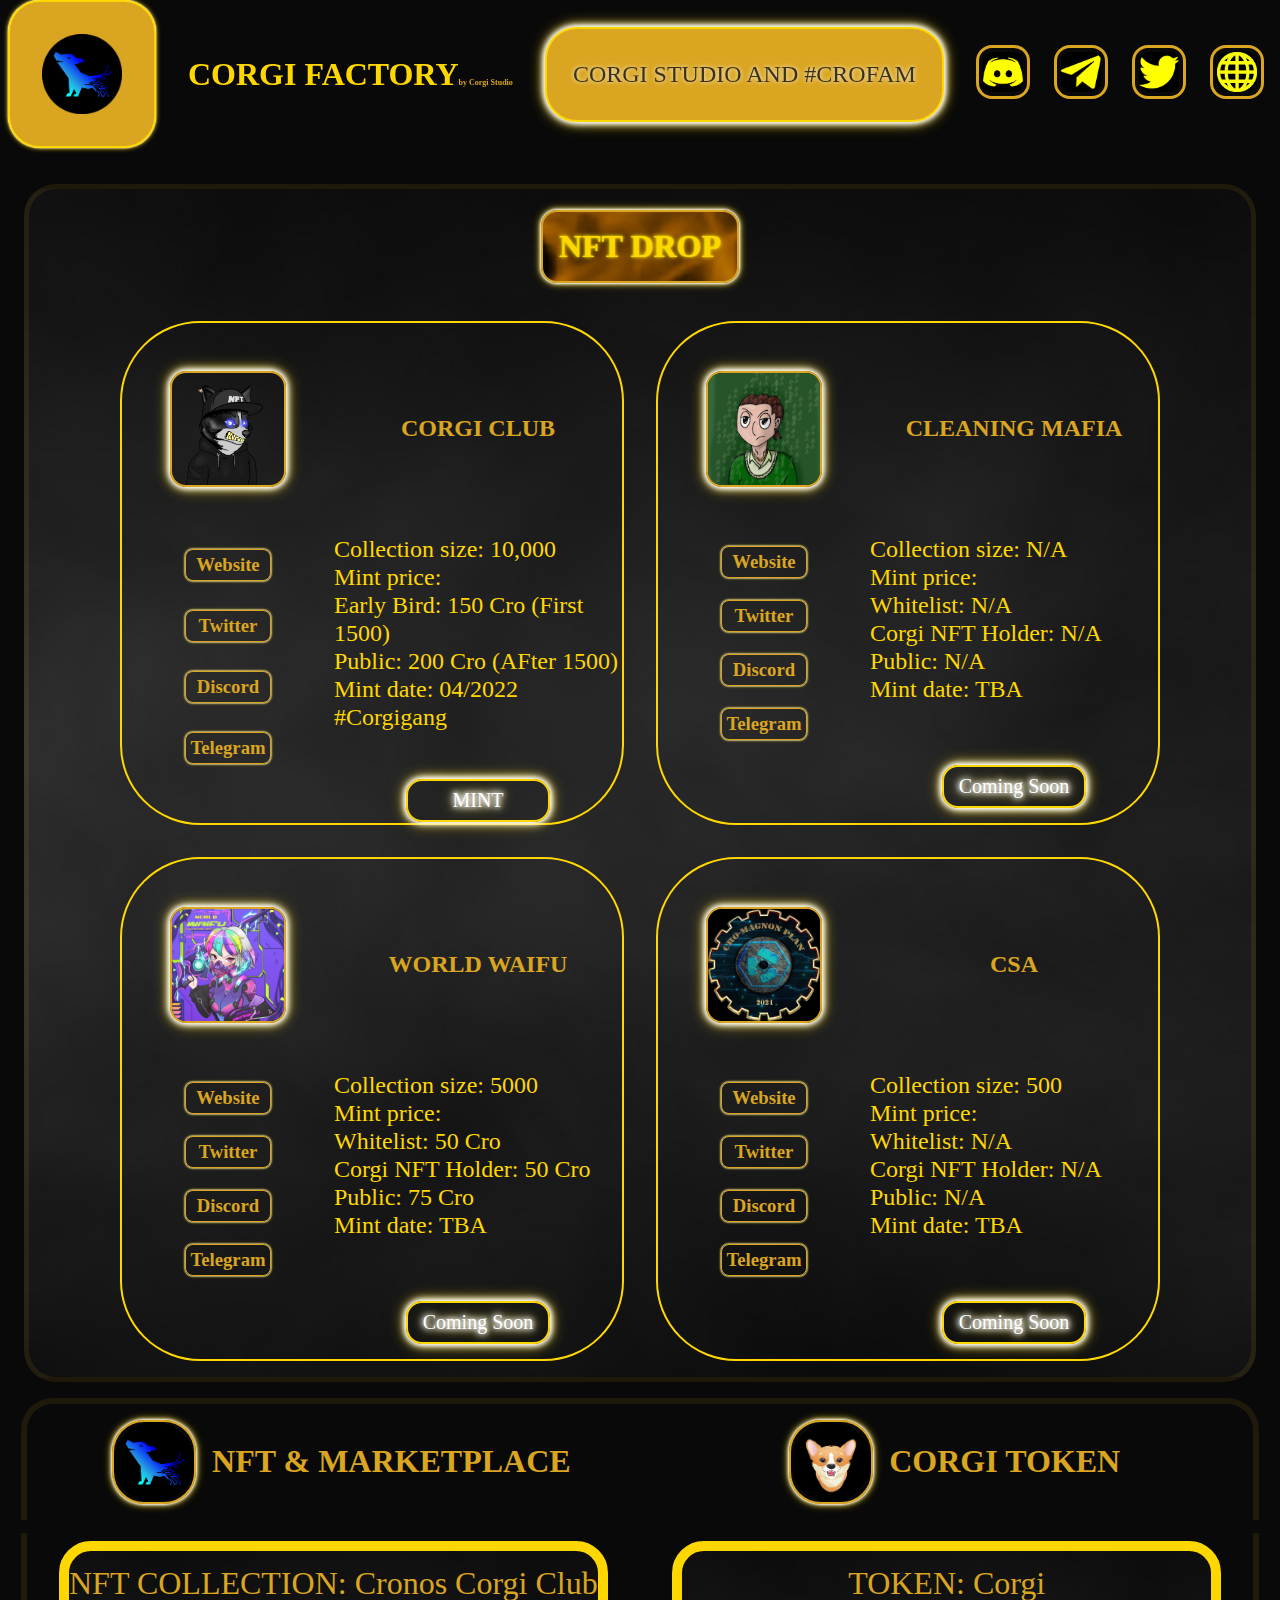
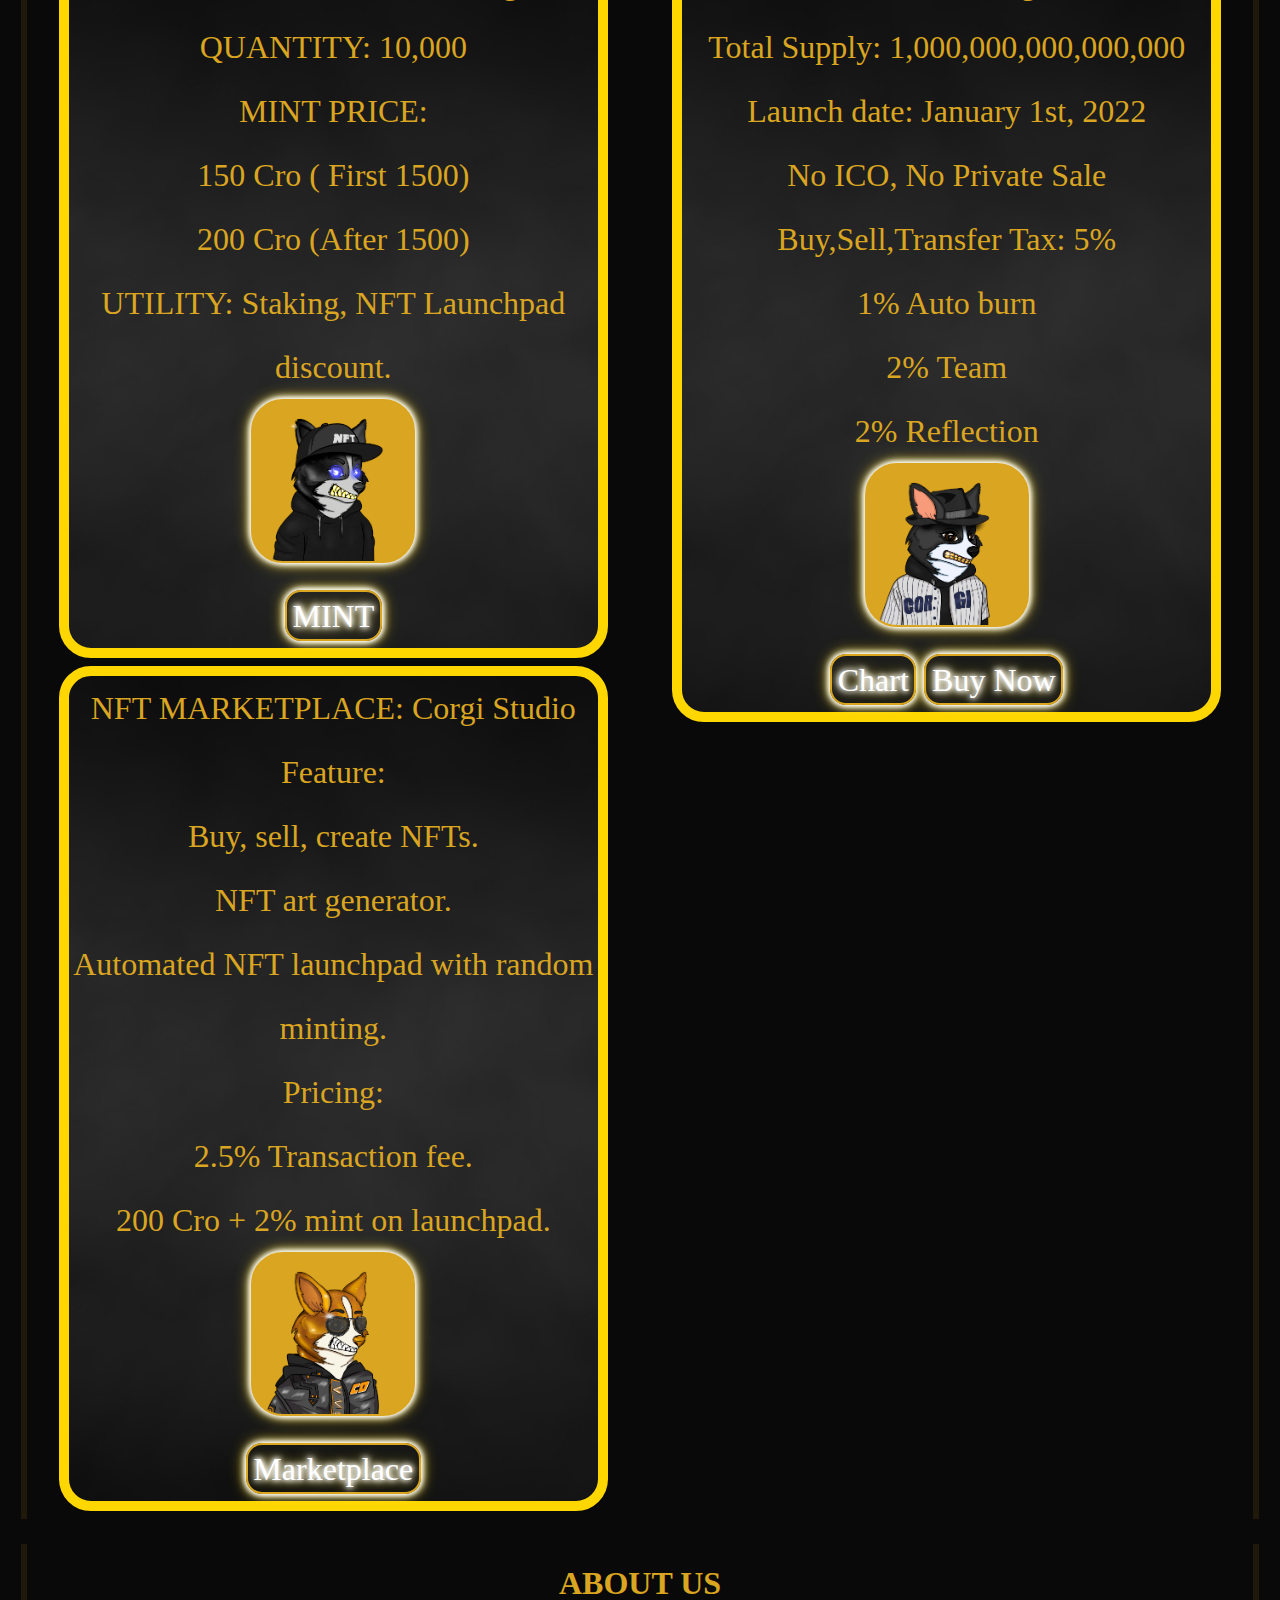
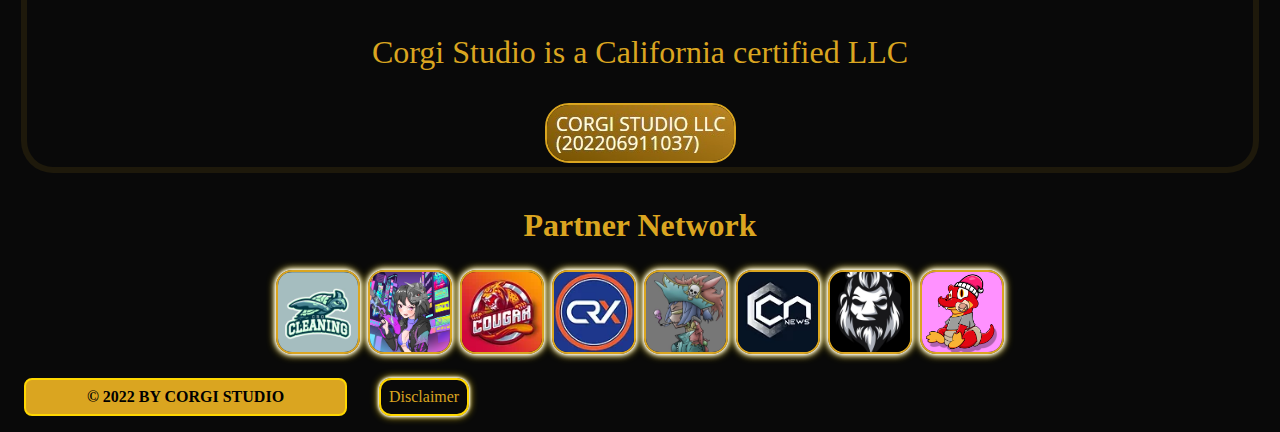
==== commit e5f28668: "Add files via upload" ====
--- a/index.html
+++ b/index.html
@@ -40,7 +40,8 @@
                         Mint price:<br>
                         Early Bird: 150 Cro (First 1500)<br>
                         Public: 200 Cro (AFter 1500)<br>
-                        Mint date: 04/2022
+                        Mint date: 04/2022<br>
+                        #Corgigang
                     </p>
                     <a class="mint" href="https://corgistudio.io/mint" target="_blank">MINT</a>
                 </div>
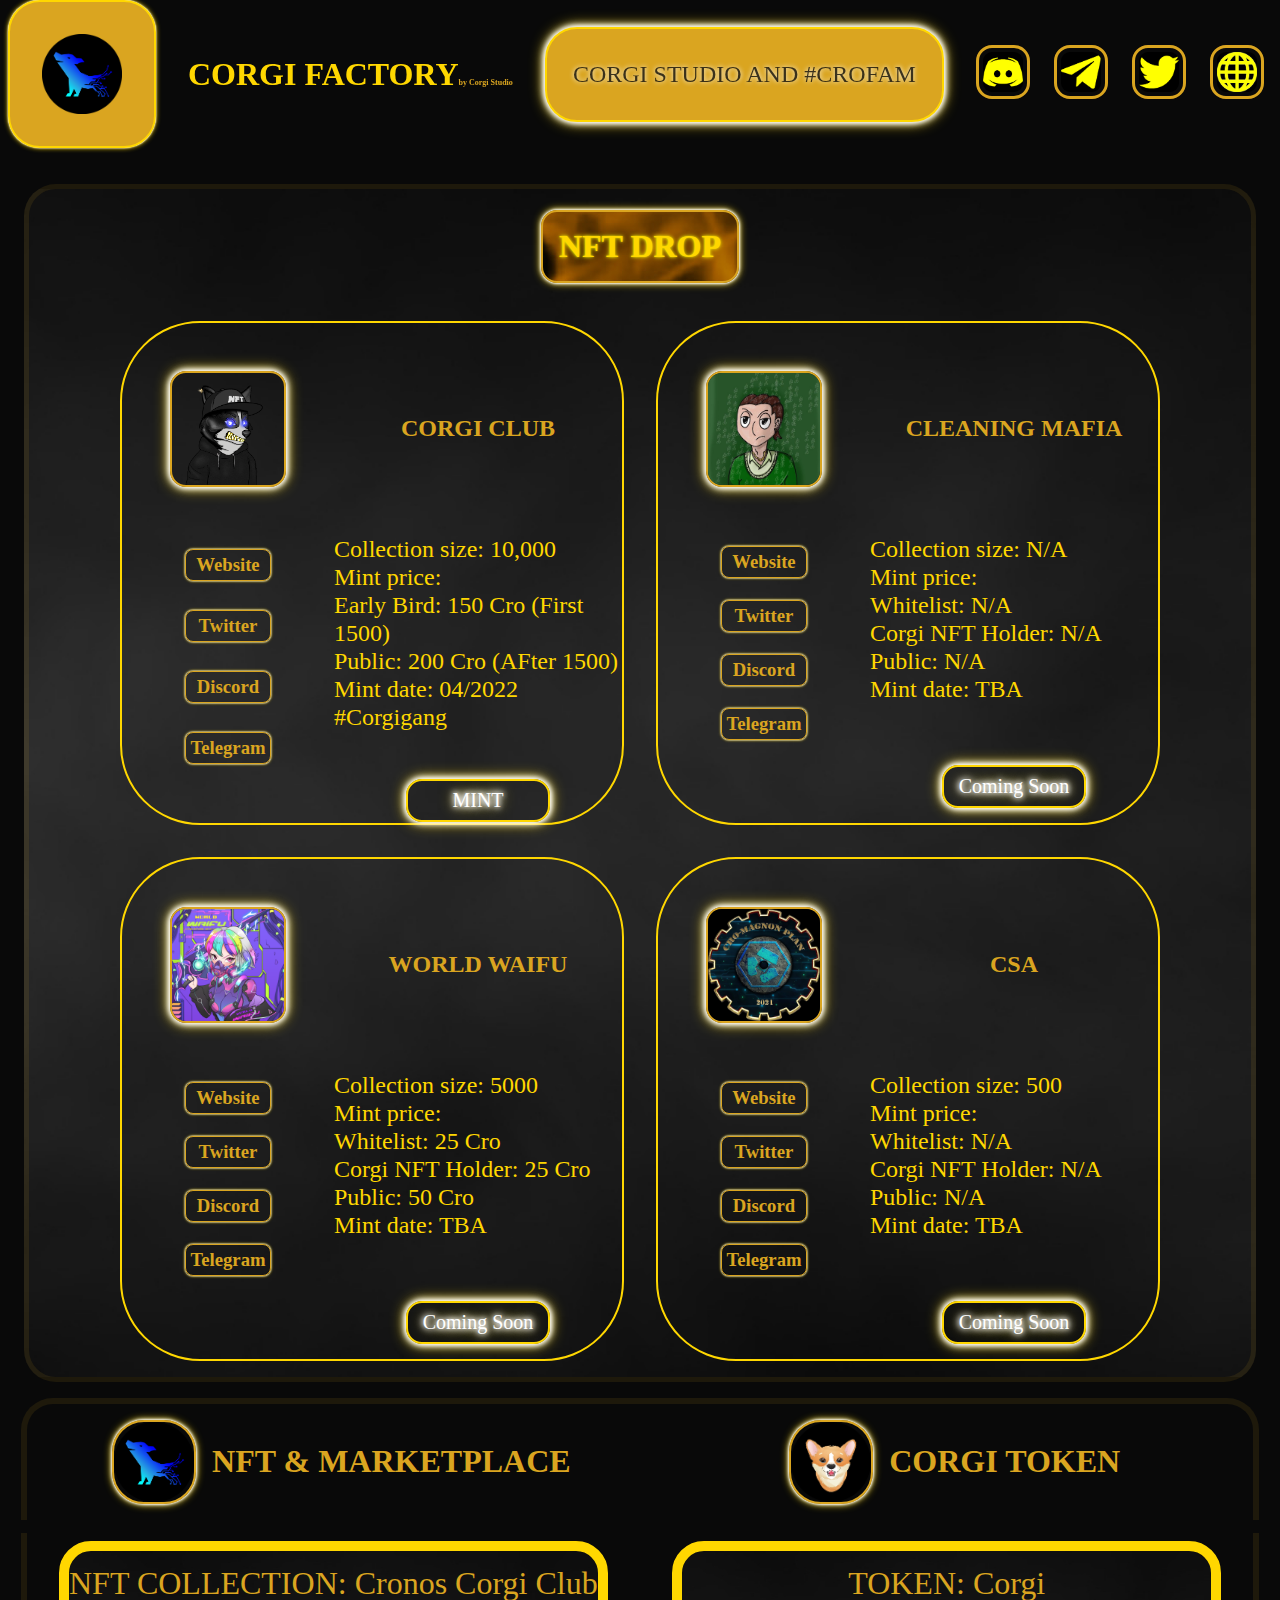
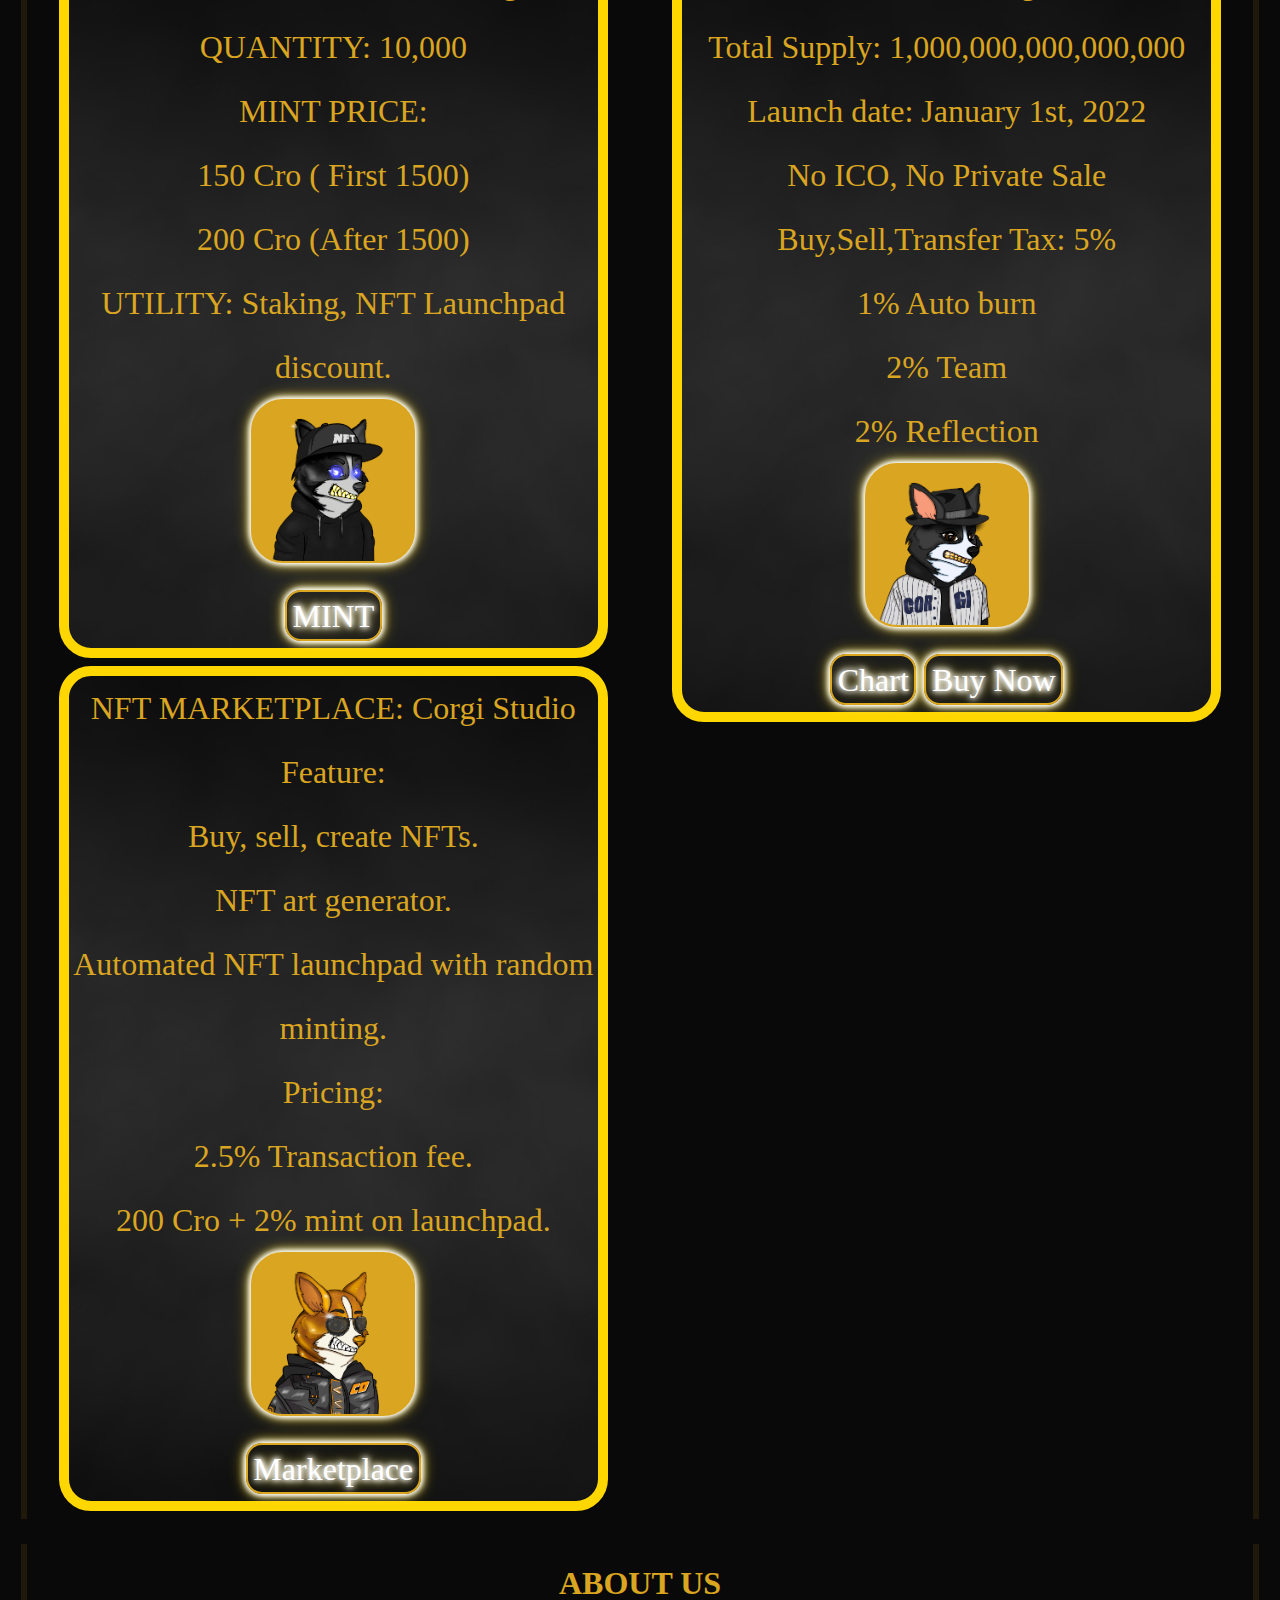
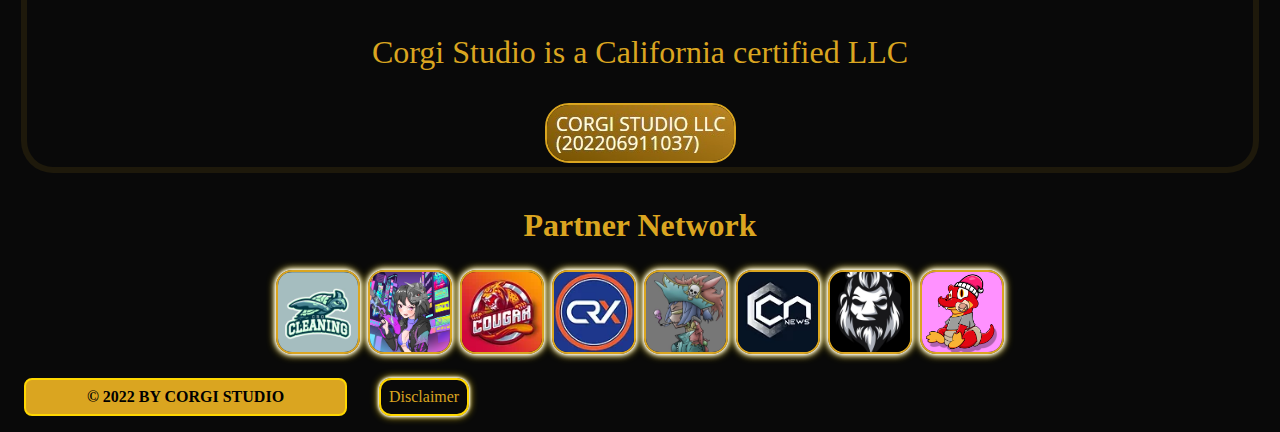
==== commit b27c7996: "Add files via upload" ====
--- a/index.html
+++ b/index.html
@@ -74,9 +74,9 @@
                     <p>
                         Collection size: 5000<br>
                         Mint price:<br>
-                        Whitelist: 50 Cro<br>
-                        Corgi NFT Holder: 50 Cro<br>
-                        Public: 75 Cro<br>
+                        Whitelist: 25 Cro<br>
+                        Corgi NFT Holder: 25 Cro<br>
+                        Public: 50 Cro<br>
                         Mint date: TBA
                     </p>
                     <a class="mint" href="#" target="_blank">Coming Soon</a>
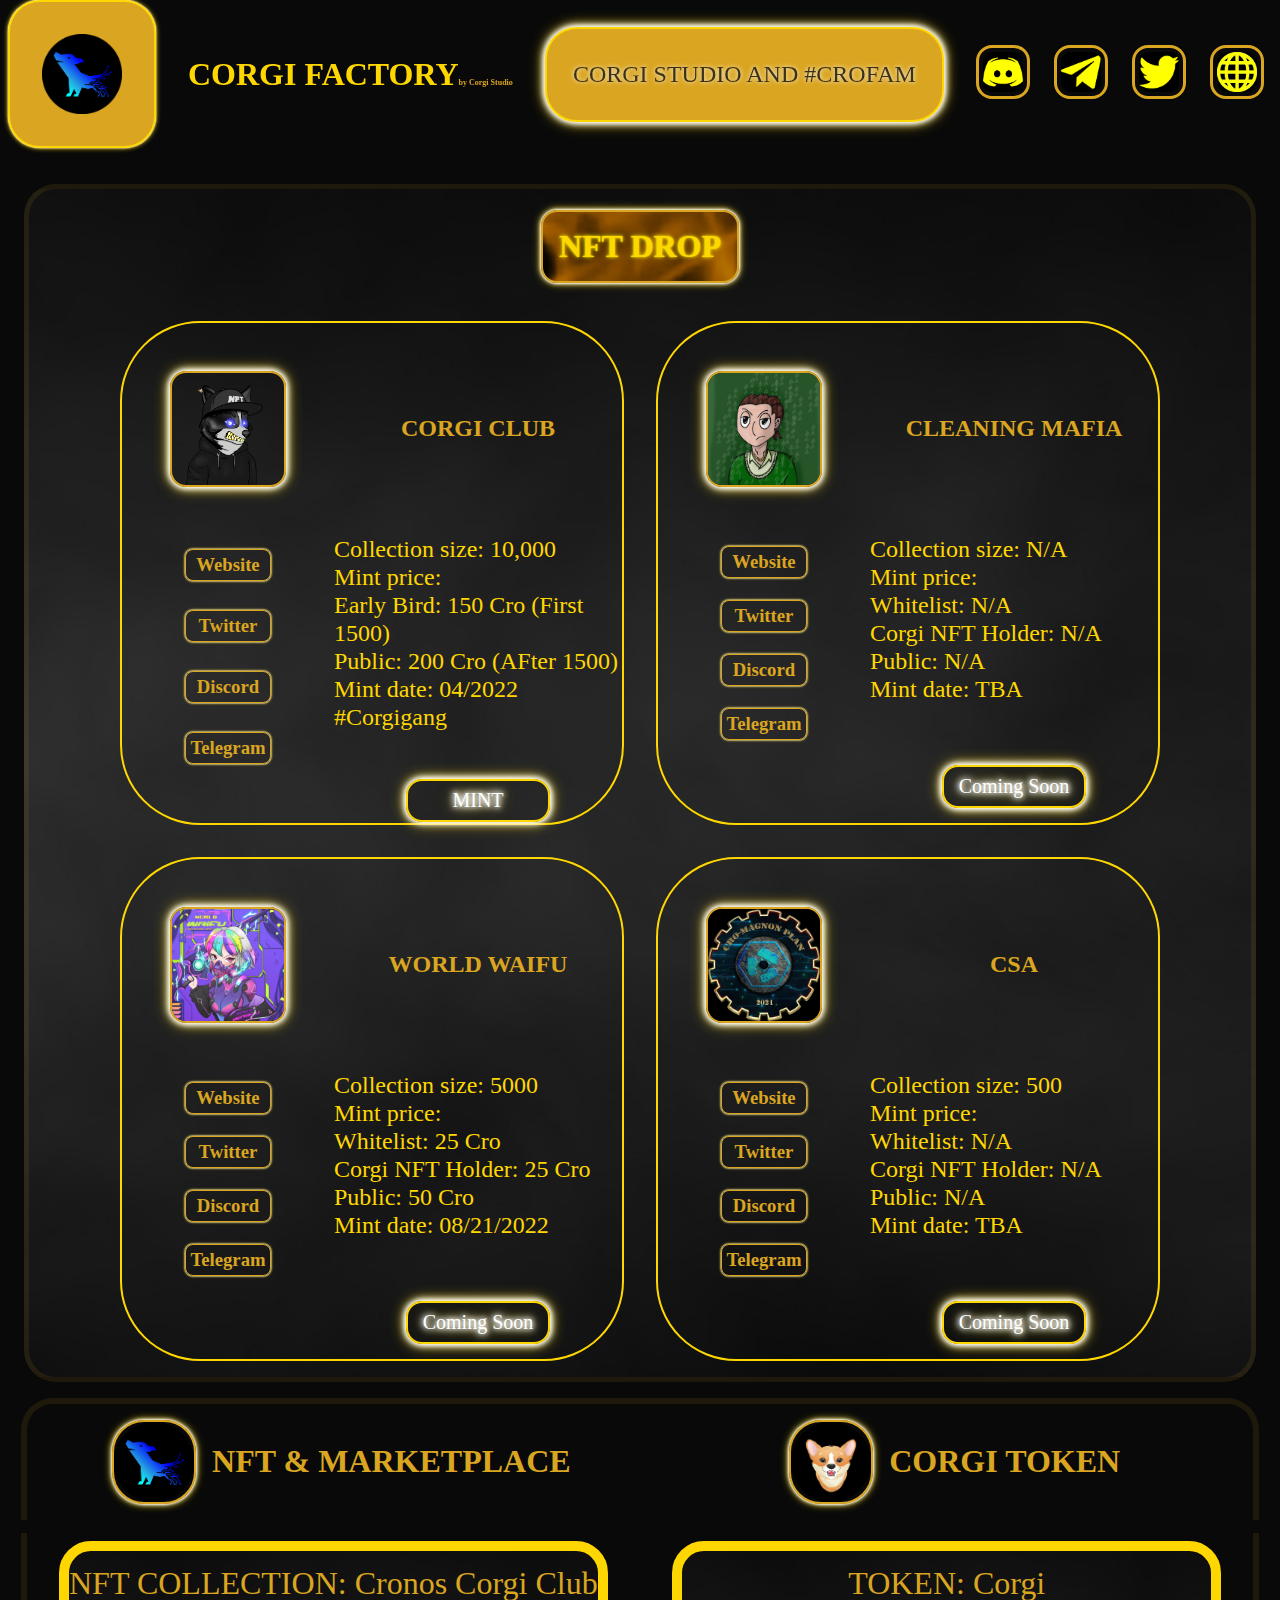
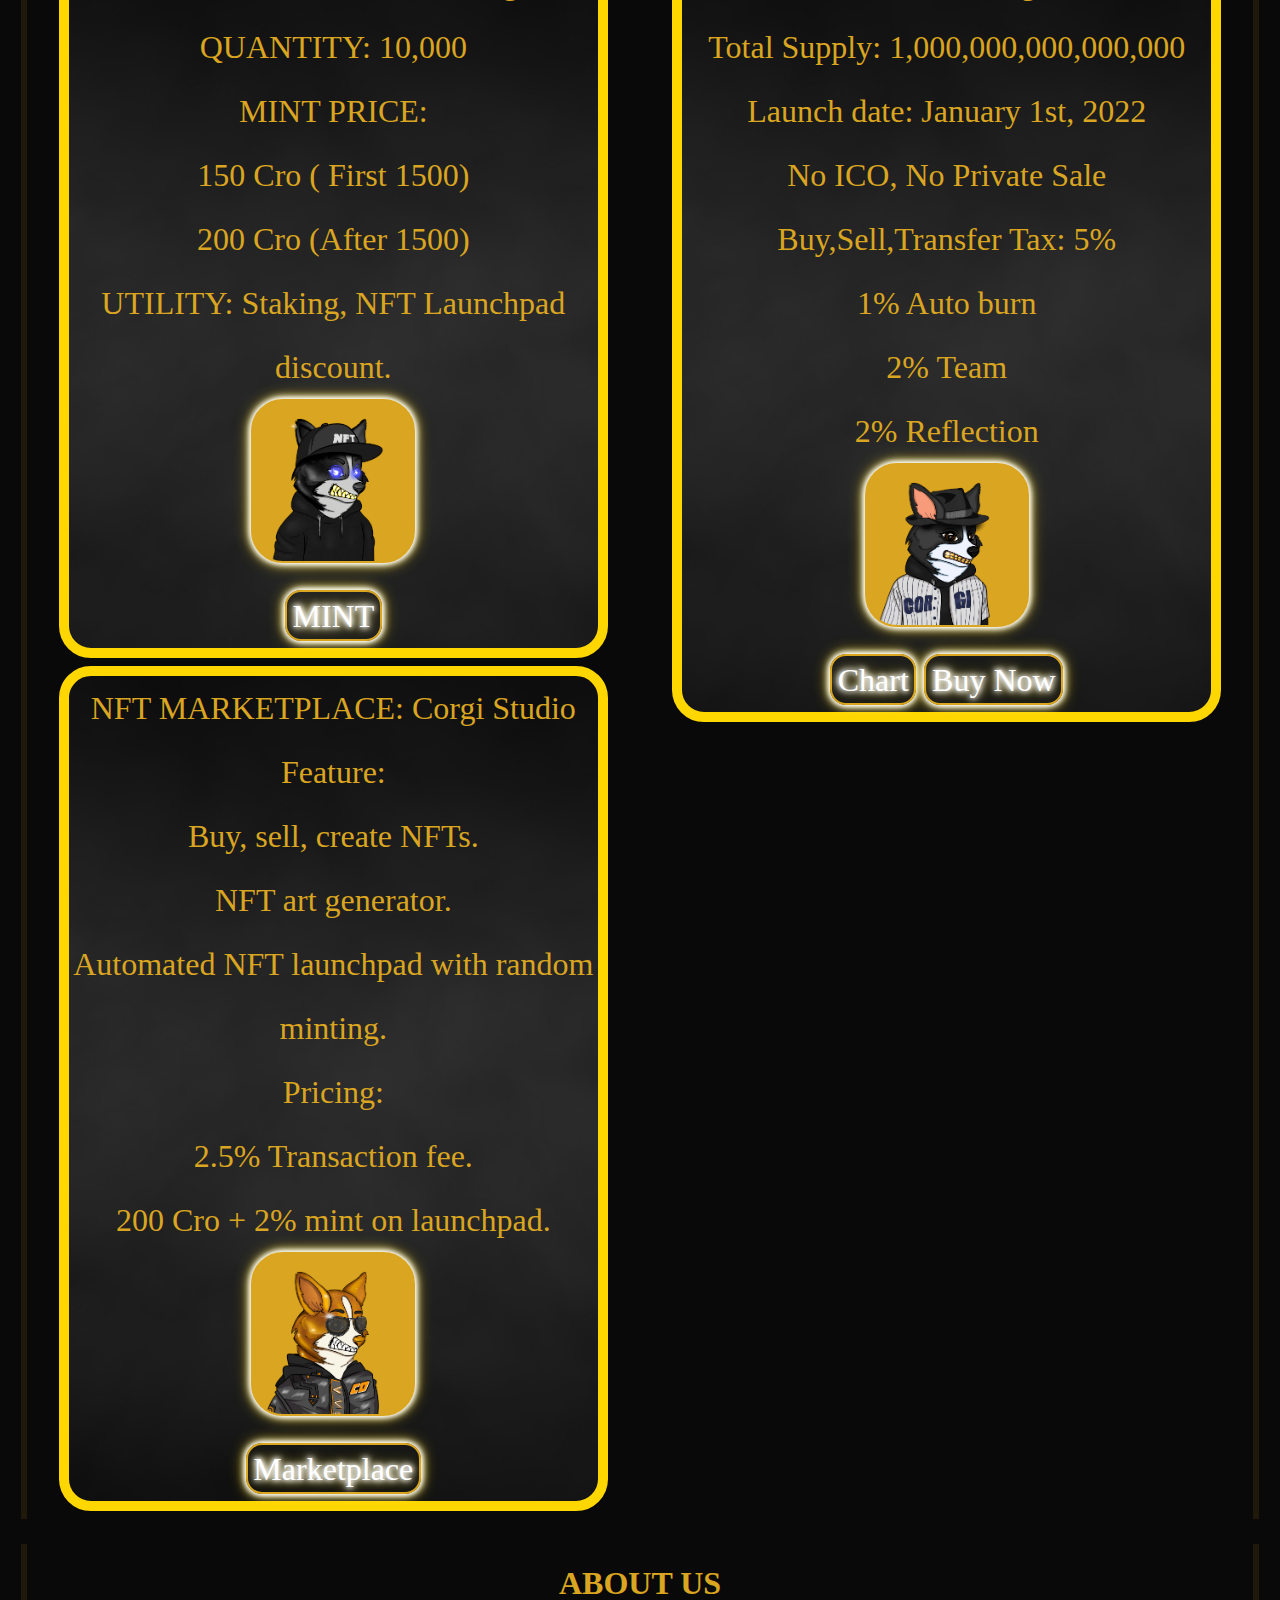
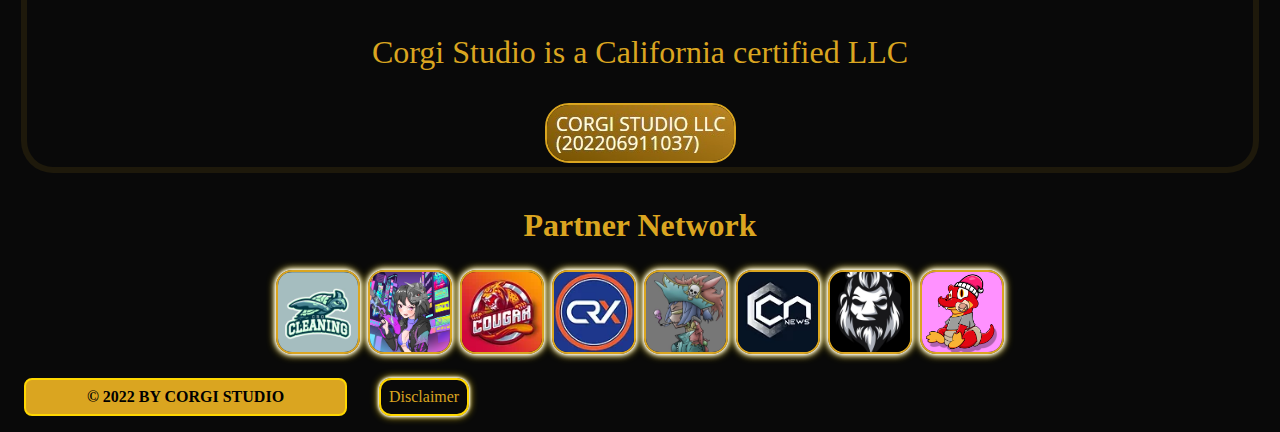
==== commit 6791013f: "Add files via upload" ====
--- a/index.html
+++ b/index.html
@@ -77,7 +77,7 @@
                         Whitelist: 25 Cro<br>
                         Corgi NFT Holder: 25 Cro<br>
                         Public: 50 Cro<br>
-                        Mint date: TBA
+                        Mint date: 08/21/2022
                     </p>
                     <a class="mint" href="#" target="_blank">Coming Soon</a>
                 </div>
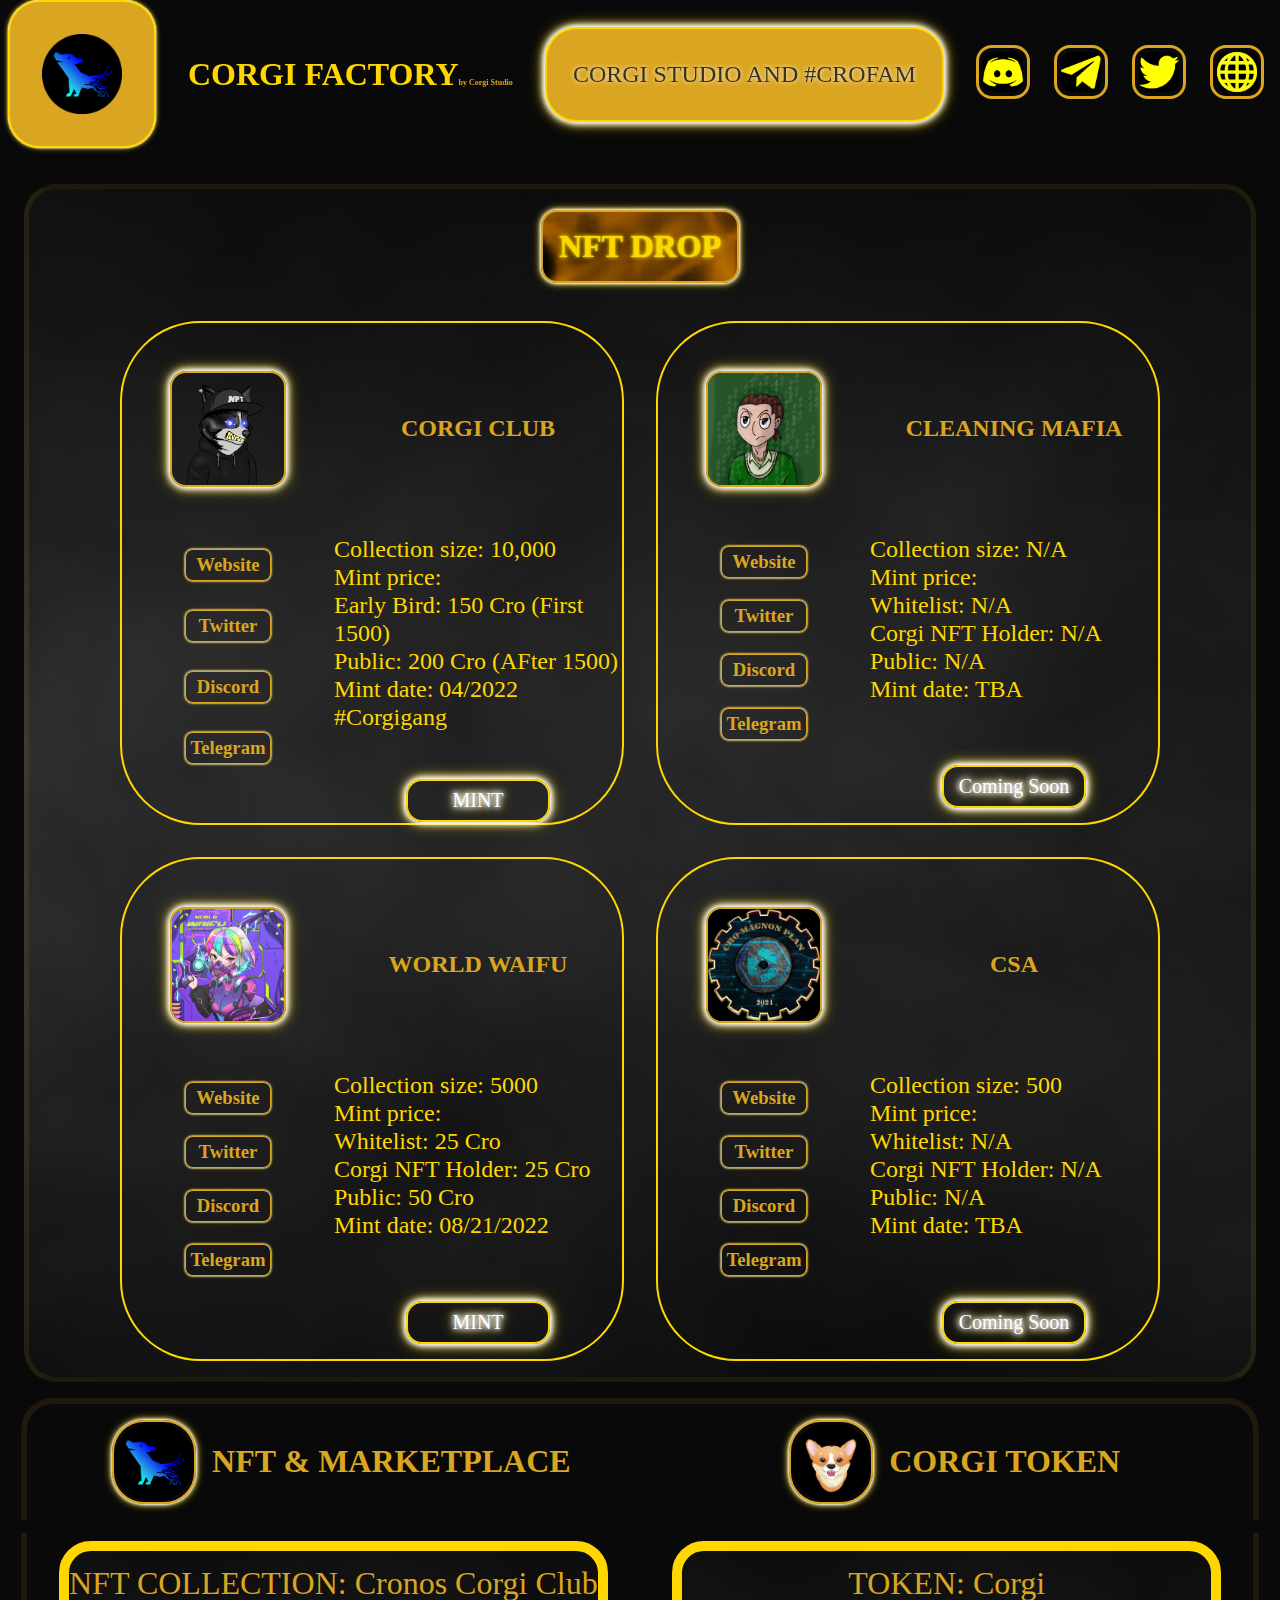
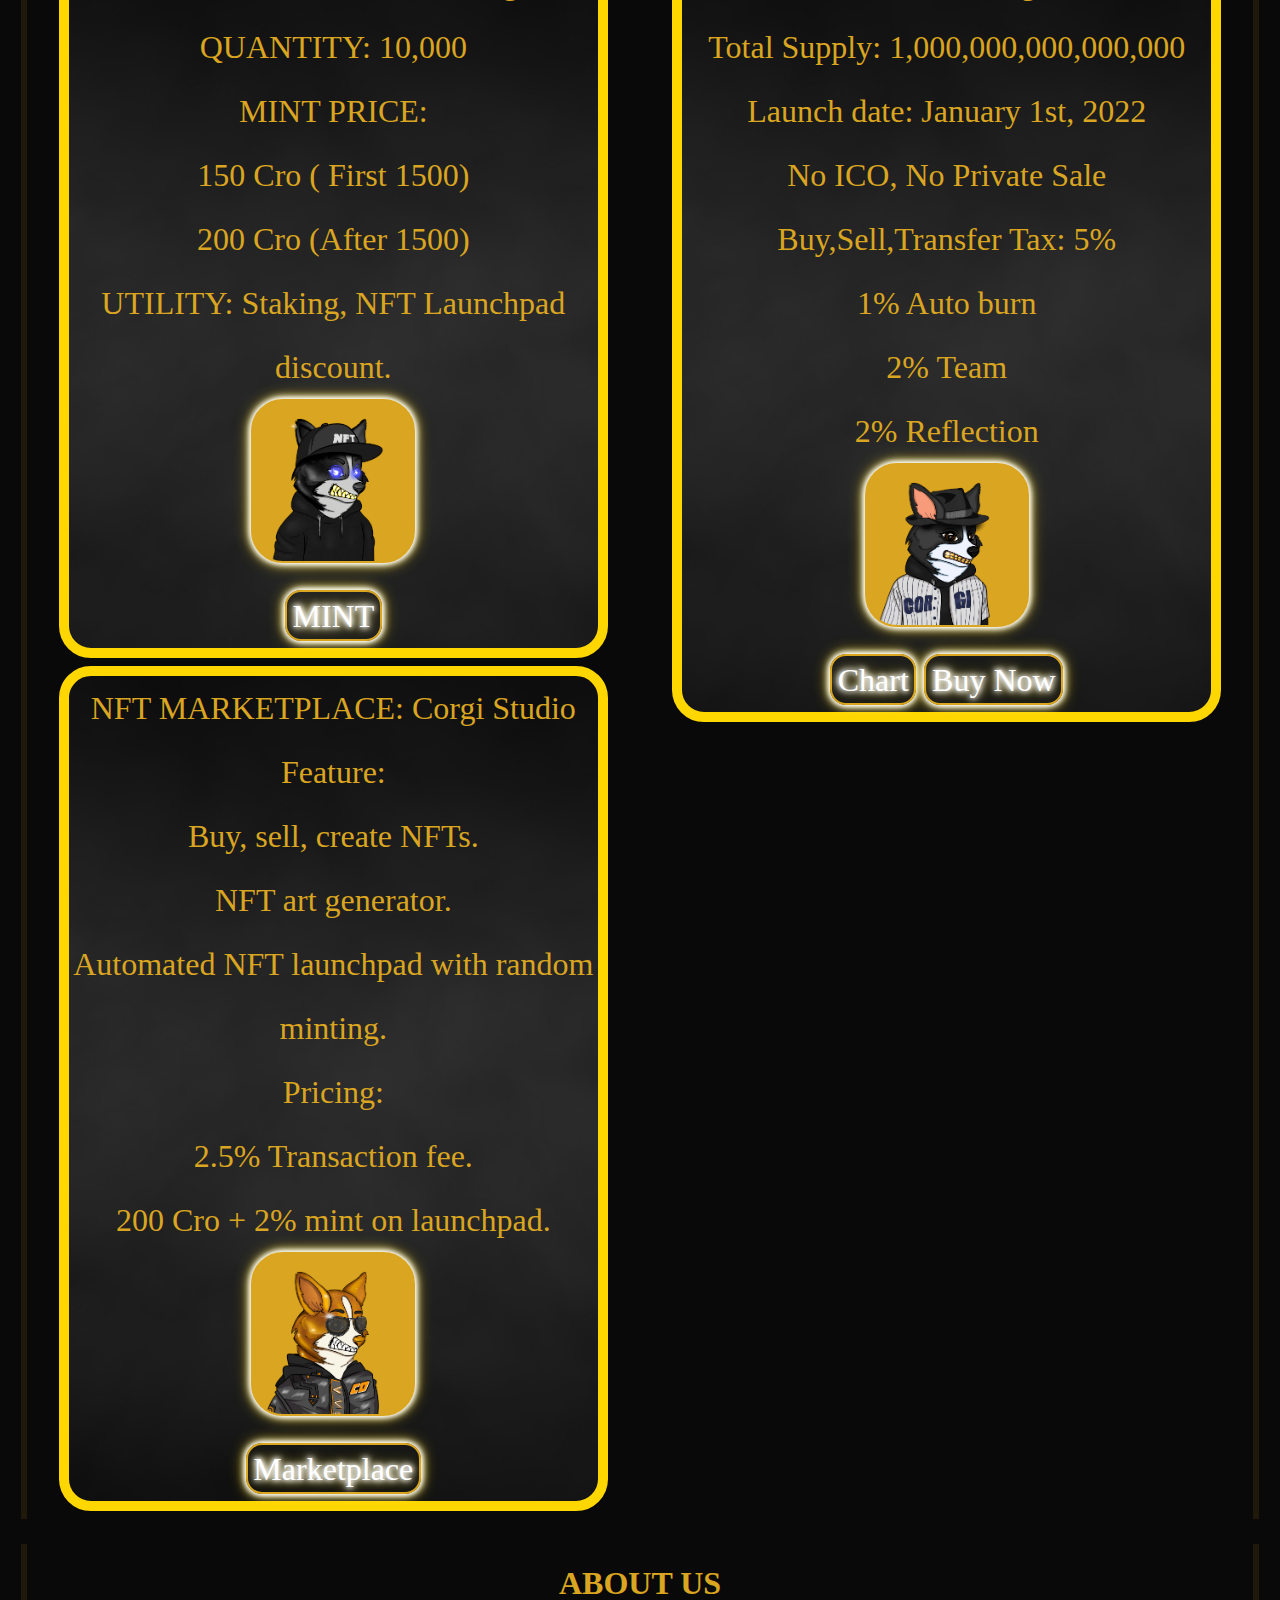
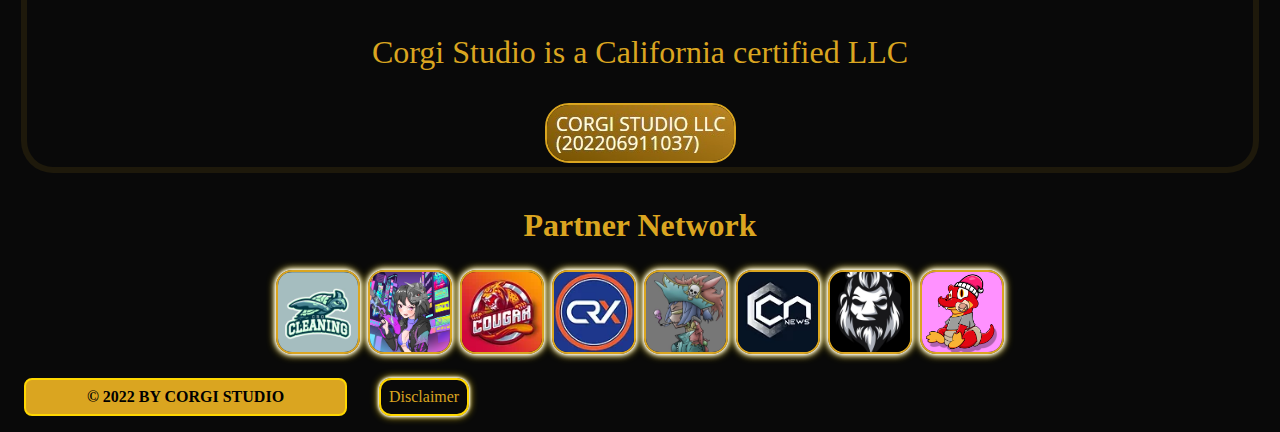
==== commit 1a82d641: "Add files via upload" ====
--- a/index.html
+++ b/index.html
@@ -79,7 +79,7 @@
                         Public: 50 Cro<br>
                         Mint date: 08/21/2022
                     </p>
-                    <a class="mint" href="#" target="_blank">Coming Soon</a>
+                    <a class="mint" href="https://corgistudio.io/launch/mint/6301a4871b46098252fa3ba3" target="_blank">MINT</a>
                 </div>
                 <div>
                     <img src="./resources/img/CSA.jpg" alt="CSA">
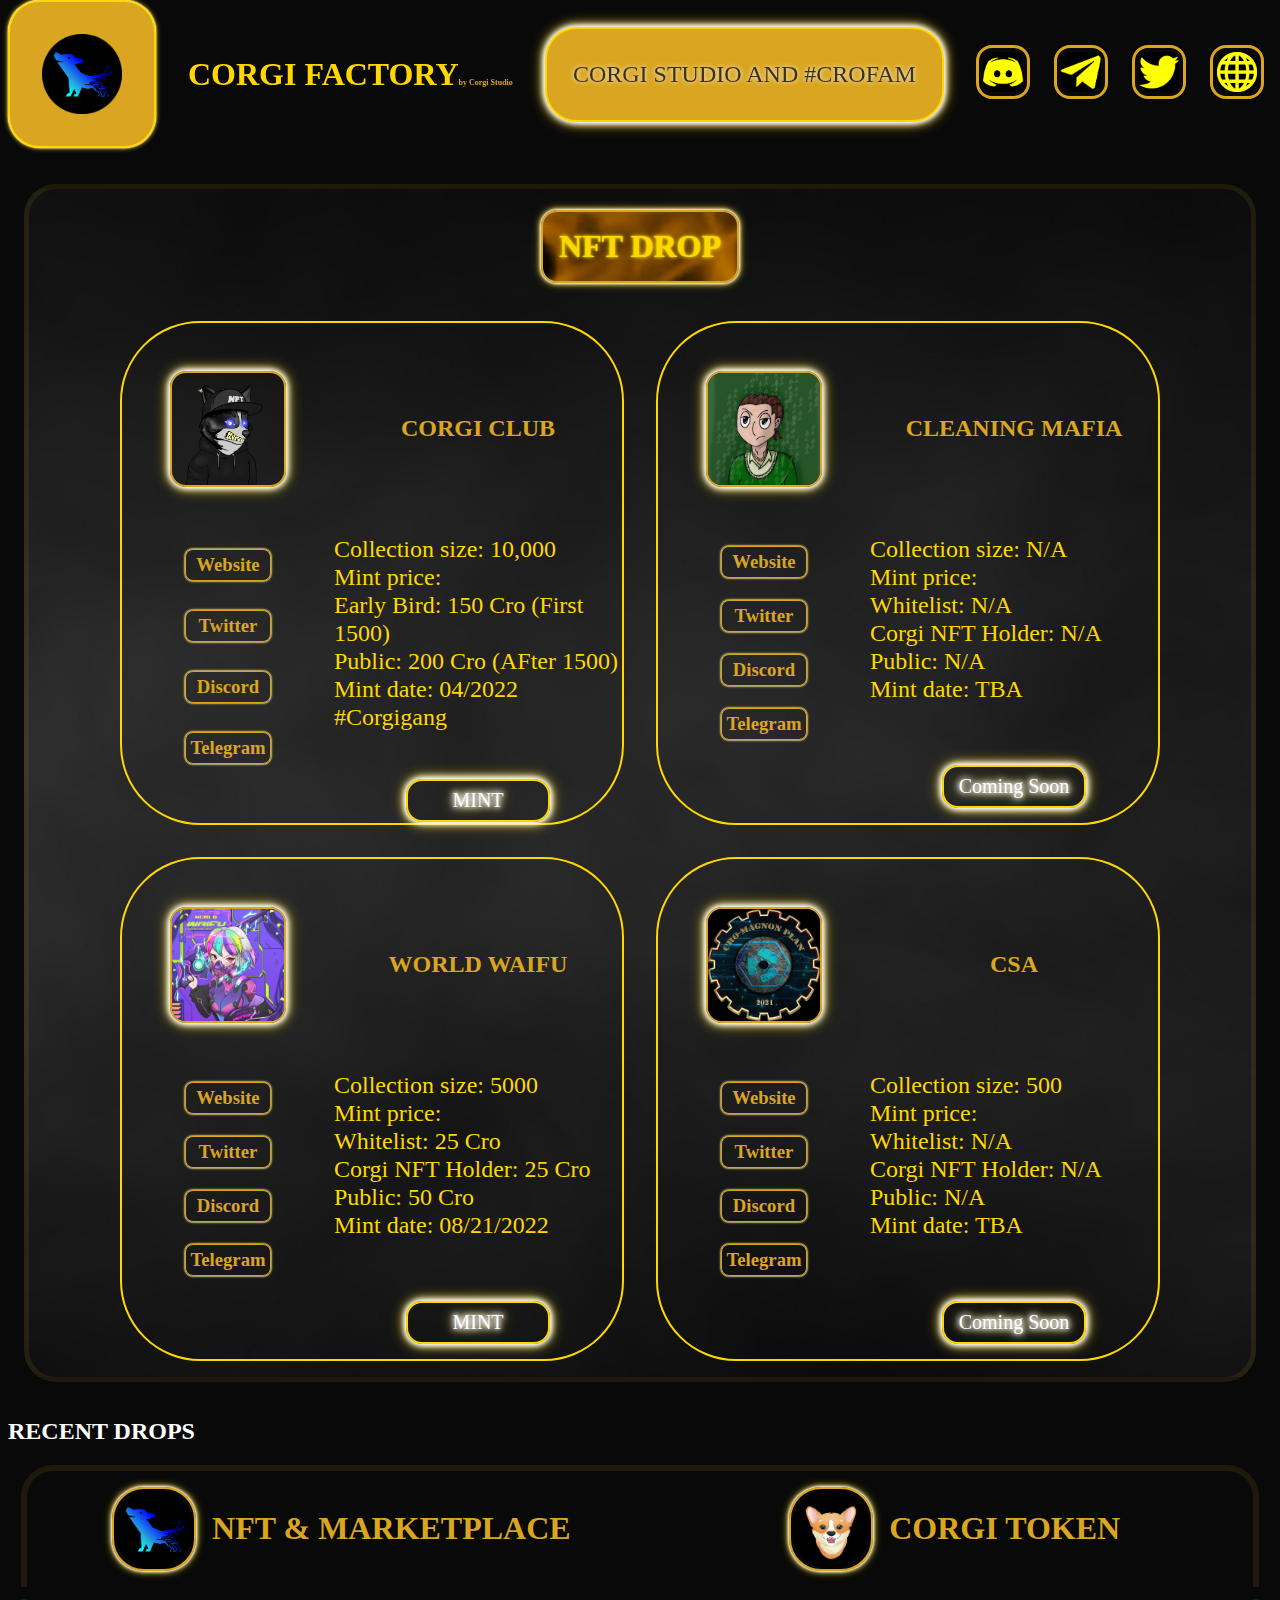
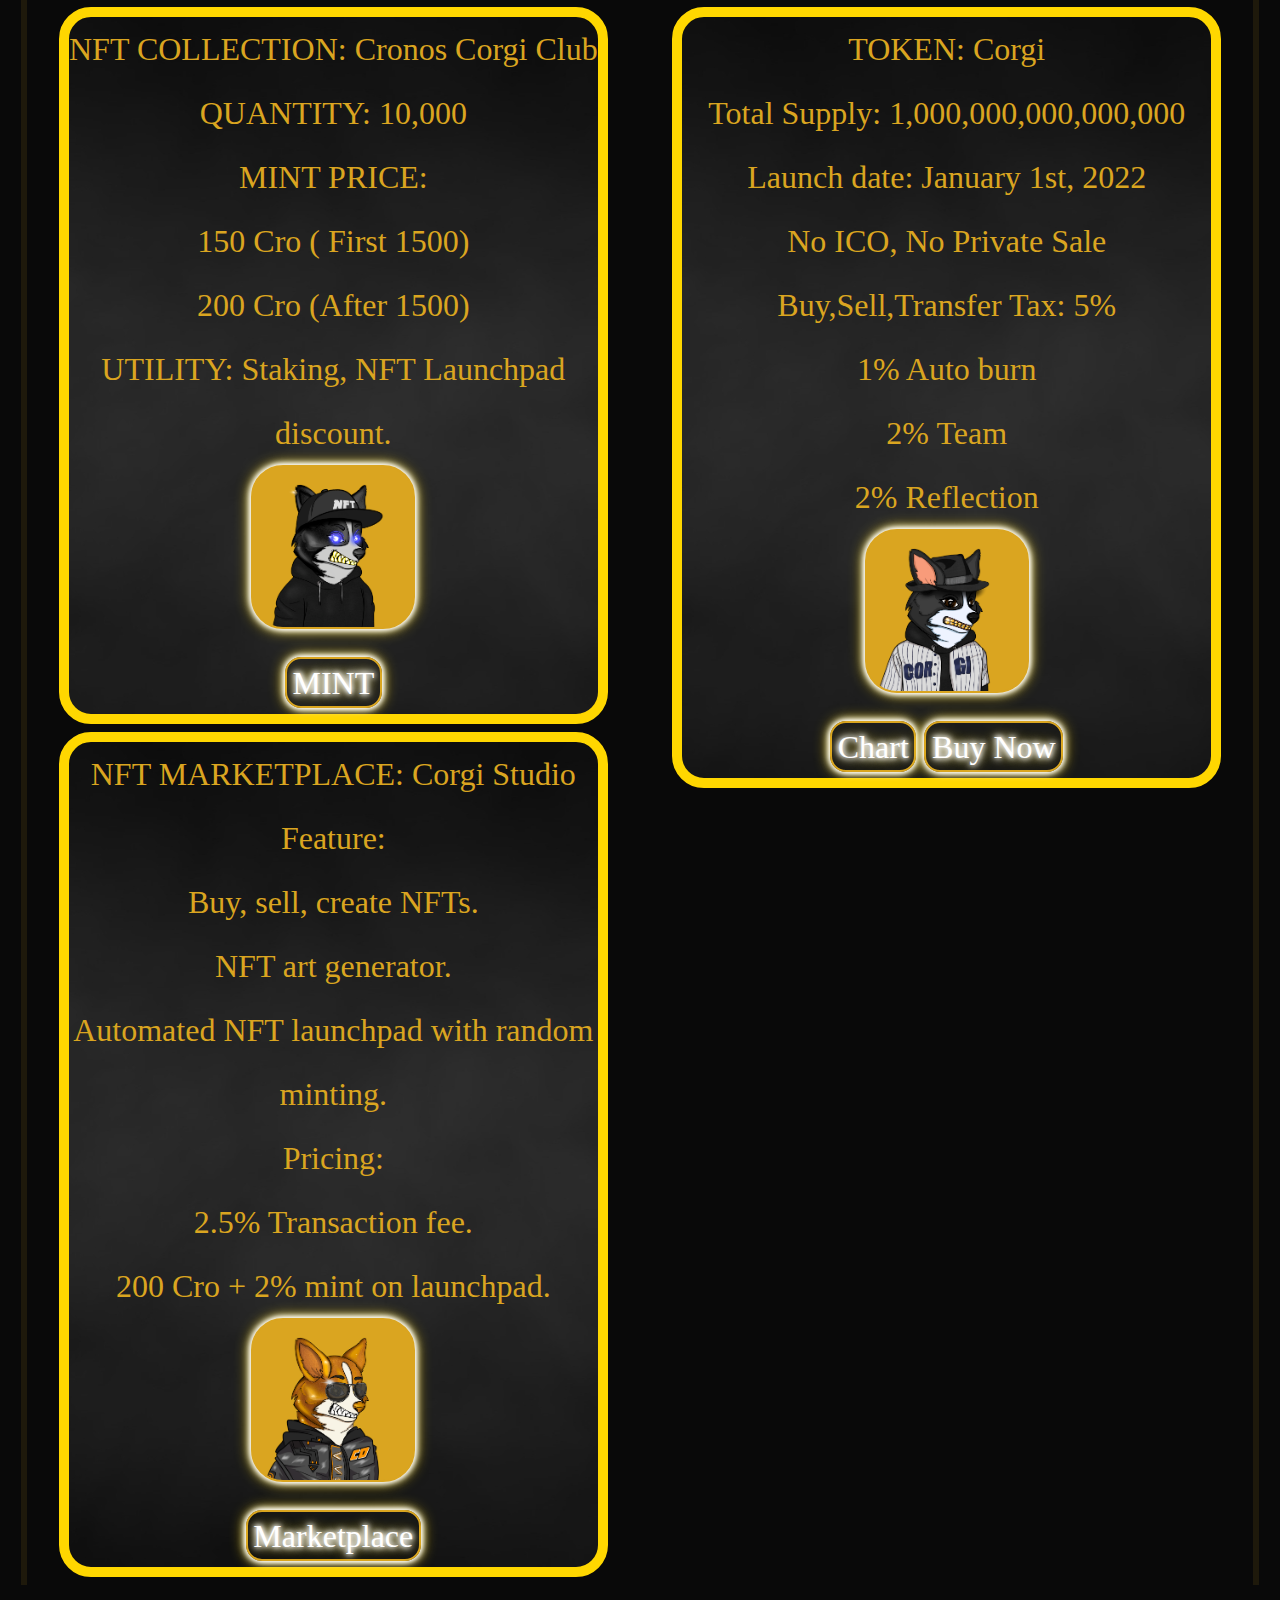
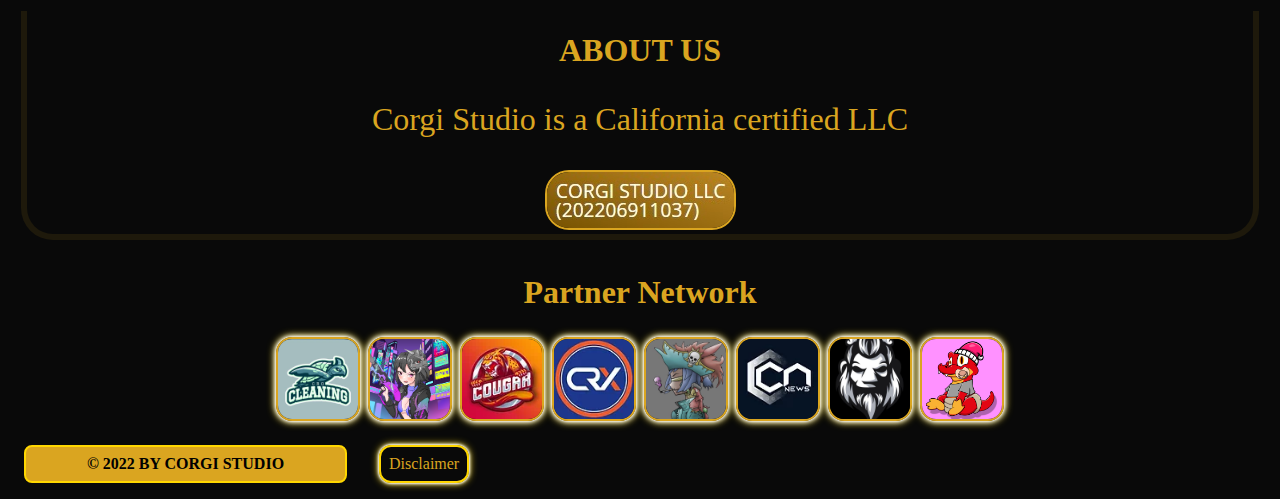
==== commit a59505eb: "Add files via upload" ====
--- a/index.html
+++ b/index.html
@@ -9,6 +9,7 @@
     <link href="./resources/css/header.css" type="text/css" rel="stylesheet">
     <link href="./resources/css/body.css" type="text/css" rel="stylesheet">
     <link href="./resources/css/footer.css" type="text/css" rel="stylesheet">
+    <link href="./resources/css/animation.css" type="text/css" rel="stylesheet">
 </head>
 <body>
     <header>
@@ -100,7 +101,12 @@
                     <a class="mint" href="#" target="_blank">Coming Soon</a>
                 </div>
         </div>
-
+        <div class="recentdrops">
+            <h2>RECENT DROPS</h2>
+            <div>
+            
+            </div>
+        </div>
         <div class="corgi">
             <div>
                 <img src="./resources/img/logo.png" alt="marketlogo">
--- a/resources/css/main.css
+++ b/resources/css/main.css
@@ -29,4 +29,4 @@
         position: relative;
         top: 4rem;
     }
-}
+}--- a/resources/css/header.css
+++ b/resources/css/header.css
@@ -47,6 +47,7 @@
     border: 3px goldenrod solid;
     border-radius: 1rem;
     padding: 0.25rem;
+    transition-duration: 500ms;
 }
 
 .social:hover{
--- a/resources/css/body.css
+++ b/resources/css/body.css
@@ -546,7 +546,6 @@
         text-align: left;
         font-weight: 700;
     }
-
     .mint {
         padding: 0.25rem;
         border-radius: 0.5rem;
@@ -554,6 +553,7 @@
     }
     .partners {
         width: 85%;
+        height: 100%;
     }
     .partners h1 {
         font-size: 1rem;
--- a/resources/css/animation.css
+++ b/resources/css/animation.css
@@ -0,0 +1,42 @@
+.logo {
+    animation: rotateLogo 10s linear infinite;
+}
+.logo:hover {
+    animation-play-state: paused;
+}
+@keyframes rotateLogo{
+    25%{
+        transform: rotate(90deg)
+    }
+
+    50%{
+        transform: rotate(180deg)
+    }
+
+    75%{
+        transform: rotate(270deg)
+    }
+    100%{
+        transform: rotate(360deg)
+    }
+}
+
+.nftdrop div img {
+    animation: rotateNFT 2s linear infinite;
+}
+@keyframes rotateNFT {
+    25% {
+        transform:translate(5px, 0px);
+    }
+
+    50%{
+        transform:translate(0px, 0px);
+    }   
+
+    75%{
+        transform:translate(-5px, 0px);
+    }
+    100%{
+        transform:translate(0px, 0px);
+    }
+}